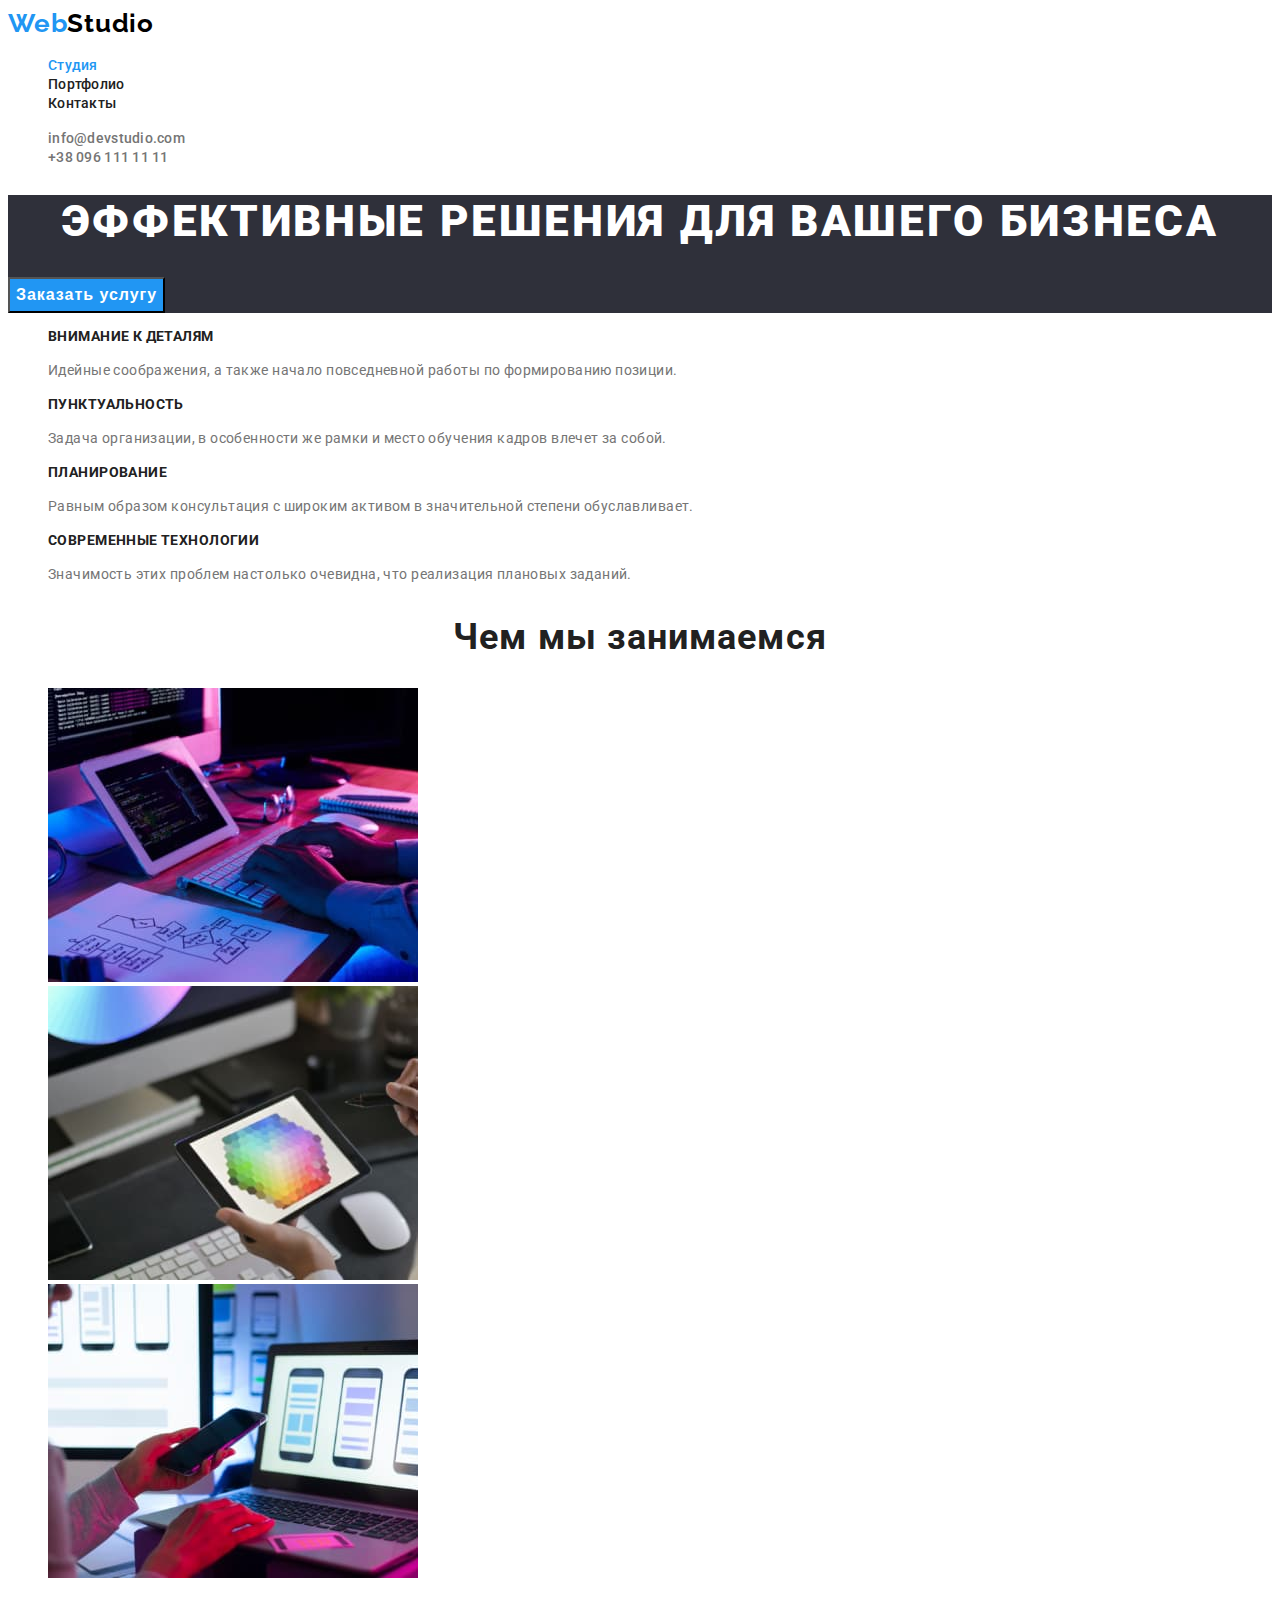
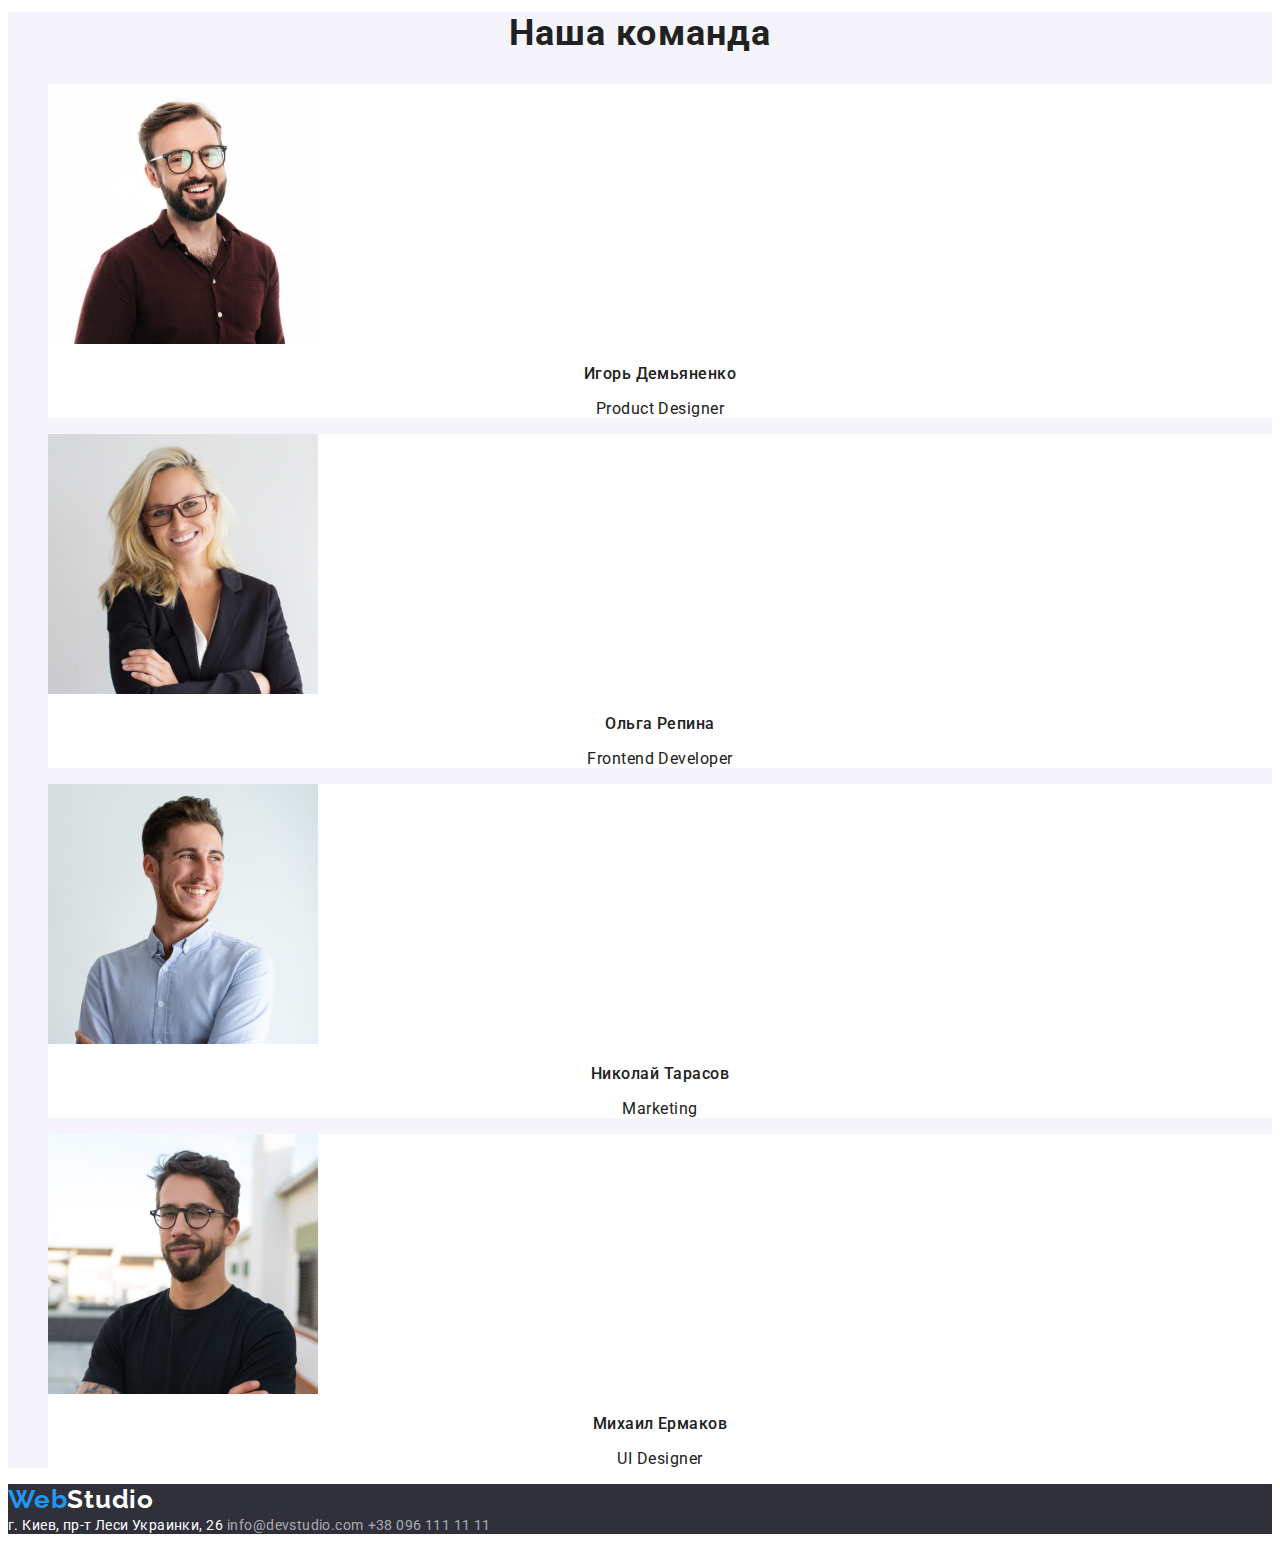
==== index.html @ 7267c32e "start" ====
<!DOCTYPE html>
<html lang="ru">
  <head>
    <meta charset="UTF-8" />
    <meta http-equiv="X-UA-Compatible" content="IE=edge" />
    <meta name="viewport" content="width=device-width, initial-scale=1.0" />
    <title>Studio</title>
    <link rel="preconnect" href="https://fonts.googleapis.com" />
    <link rel="preconnect" href="https://fonts.gstatic.com" crossorigin />
    <link
      href="https://fonts.googleapis.com/css2?family=Raleway:wght@700&family=Roboto:wght@400;500;700;900&display=swap"
      rel="stylesheet"
    />
    <link rel="stylesheet" href="./css/styles.css" />
  </head>
  <body>
    <header class="header">
      <nav class="header-nav">
        <a lang="en" href="" class="link logo-base"
          ><span class="logo-web">Web</span><span class="logo-Stu-header">Studio</span></a
        >
        <ul class="header-list list">
          <li><a href="./index.html" class="header-item link choice">Студия</a></li>
          <li><a href="./portfolio.html" class="header-item link">Портфолио</a></li>
          <li><a href="" class="header-item link">Контакты</a></li>
        </ul>
      </nav>
      <ul class="header-list list">
        <li>
          <a lang="en" href="mailto:info@devstudio.com" class="header-mail link"
            >info@devstudio.com</a
          >
        </li>
        <li>
          <a lang="en" href="telto:+380961111111" class="header-tel link">+38 096 111 11 11</a>
        </li>
      </ul>
    </header>
    <main>
      <section class="hero">
        <h1 class="hero-title">Эффективные решения для вашего бизнеса</h1>
        <button type="button" class="hero-btn">Заказать услугу</button>
      </section>
      <section class="skill">
        <ul class="skill-list list">
          <li class="skill-item">
            <h3 class="skill-title">Внимание к деталям</h3>
            <p class="skill-after-title">
              Идейные соображения, a также начало повседневной работы по формированию позиции.
            </p>
          </li>
          <li class="skill-item">
            <h3 class="skill-title">Пунктуальность</h3>
            <p class="skill-after-title">
              Задача организации, в особенности же рамки и место обучения кадров влечет за собой.
            </p>
          </li>
          <li class="skill-item">
            <h3 class="skill-title">Планирование</h3>
            <p class="skill-after-title">
              Равным образом консультация c широким активом в значительной степени обуславливает.
            </p>
          </li>
          <li class="skill-item">
            <h3 class="skill-title">Современные технологии</h3>
            <p class="skill-after-title">
              Значимость этих проблем настолько очевидна, что реализация плановых заданий.
            </p>
          </li>
        </ul>
      </section>
      <section class="referral">
        <h2 class="referral-title">Чем мы занимаемся</h2>
        <ul class="referral-list list">
          <li>
            <img src="./images/example2.jpg" alt="примеры картинок" width="370" height="294" />
          </li>
          <li>
            <img src="./images/example3.jpg" alt="примеры картинок" width="370" height="294" />
          </li>
          <li>
            <img src="./images/example1.jpg" alt="примеры картинок" width="370" height="294" />
          </li>
        </ul>
      </section>
      <section class="team">
        <h2 class="team-title">Наша команда</h2>
        <ul class="team-list list">
          <li class="team-item">
            <img src="./images/igor.jpg" alt="фото Игорь Демьяненко" width="270" height="260" />
            <h3 class="team-item-title">Игорь Демьяненко</h3>
            <p class="team-item-after-title">Product Designer</p>
          </li>
        </ul>
        <ul class="team-list list">
          <li class="team-item">
            <img src="./images/olga.jpg" alt="фото Ольга Репина" width="270" height="260" />
            <h3 class="team-item-title">Ольга Репина</h3>
            <p class="team-item-after-title">Frontend Developer</p>
          </li>
        </ul>
        <ul class="team-list list">
          <li class="team-item">
            <img src="./images/koly.jpg" alt="фото Николай Тарасов" width="270" height="260" />
            <h3 class="team-item-title">Николай Тарасов</h3>
            <p class="team-item-after-title">Marketing</p>
          </li>
        </ul>
        <ul class="team-list list">
          <li class="team-item">
            <img src="./images/misha.jpg" alt="фото Михаил Ермаков" width="270" height="260" />
            <h3 class="team-item-title">Михаил Ермаков</h3>
            <p class="team-item-after-title">UI Designer</p>
          </li>
        </ul>
      </section>
    </main>
    <footer class="footer">
      <a lang="en" href="" class="footer-logo link logo-base"
        ><span class="logo-web">Web</span><span class="logo-Stu-footer">Studio</span></a
      >
      <address class="footer-addres">
        <span class="footer-addres-city">г. Киев, пр-т Леси Украинки, 26</span>
        <a lang="en" href="mailto:info@devstudio.com" class="footer-addres-contact link"
          >info@devstudio.com</a
        >
        <a lang="en" href="telto:+380961111111" class="footer-addres-contact link"
          >+38 096 111 11 11</a
        >
      </address>
    </footer>
  </body>
</html>
---- css/styles.css ----
:root {
  --main-color-blue: #2196f3;
  --main-color-grey: #757575;
  --main-color-white: #ffffff;
}

body {
  font-family: 'Roboto', sans-serif;
  color: #212121;
}

.list {
  list-style: none;
}

.link {
  text-decoration: none;
}

/* -----------HEADER------------- */

.header {
  background-color: var(--main-color-white);
}

.logo-base {
  font-family: 'Raleway';
  font-weight: 700;
  font-size: 26px;
  line-height: 1.19;
  letter-spacing: 0.03em;
}

.logo-web {
  color: var(--main-color-blue);
}

.logo-Stu-header {
  color: #000000;
}

.header-item {
  font-weight: 500;
  font-size: 14px;
  line-height: 1.14;
  letter-spacing: 0.02em;
  color: inherit;
}

.header-item:hover,
.header-item:focus {
  color: var(--main-color-blue);
}

.choice {
  color: var(--main-color-blue);
}

.header-mail {
  font-weight: 500;
  font-size: 14px;
  line-height: 1.14;
  letter-spacing: 0.02em;
  color: var(--main-color-grey);
}

.header-tel {
  font-weight: 500;
  font-size: 14px;
  line-height: 1.14;
  letter-spacing: 0.02em;
  color: var(--main-color-grey);
}

.header-mail:hover,
.header-mail:focus,
.header-tel:hover,
.header-tel:focus {
  color: var(--main-color-blue);
}

/* -----------HERO------------- */
.hero {
  background-color: #2f303a;
}
.hero-title {
  font-weight: 900;
  font-size: 44px;
  line-height: 1.36x;
  text-align: center;
  letter-spacing: 0.06em;
  text-transform: uppercase;
  color: var(--main-color-white);
}

.hero-btn {
  font-weight: 700;
  font-size: 16px;
  line-height: 1.88;
  display: flex;
  align-items: center;
  text-align: center;
  letter-spacing: 0.06em;
  color: var(--main-color-white);
  background-color: var(--main-color-blue);
}

.hero-btn:hover,
.hero-btn:focus {
  background-color: #188ce8;
}

/* -----------SCILL------------- */

.skill-title {
  font-weight: 700;
  font-size: 14px;
  line-height: 1.14;
  letter-spacing: 0.03em;
  text-transform: uppercase;
}

.skill-after-title {
  font-size: 14px;
  line-height: 1.71;
  letter-spacing: 0.03em;
  color: var(--main-color-grey);
}

/* -----------REFERRAL------------- */

.referral-title {
  font-weight: 700;
  font-size: 36px;
  line-height: 1.17;
  text-align: center;
  letter-spacing: 0.03em;
}

/* -----------TEAM------------- */

.team {
  background-color: #f5f4fa;
}

.team-item {
  background: var(--main-color-white);
}

.team-title {
  font-weight: 700;
  font-size: 36px;
  line-height: 1.17x;
  text-align: center;
  letter-spacing: 0.03em;
}

.team-item-title {
  font-weight: 500;
  font-size: 16px;
  line-height: 1.19;
  text-align: center;
  letter-spacing: 0.03em;
  /* background: var(--main-color-white); */
}

.team-item-after-title {
  font-size: 16px;
  line-height: 1.19;
  text-align: center;
  letter-spacing: 0.03em;
  /* color: var(--main-color-grey); */
}

/* -----------FOOTER------------- */

.footer {
  background-color: #2f303a;
}

.logo-Stu-footer {
  color: var(--main-color-white);
}

.footer-addres {
  font-style: normal;
}

.footer-addres-city {
  font-size: 14px;
  line-height: 1.17;
  letter-spacing: 0.03em;
  color: var(--main-color-white);
}

.footer-addres-contact {
  font-size: 14px;
  line-height: 1.17;
  letter-spacing: 0.03em;
  color: rgba(255, 255, 255, 0.6);
}

.footer-addres-contact:hover,
.footer-addres-contact:focus {
  color: var(--main-color-blue);
}

/* -----------PORTFOLIO.html------------- */

.portfolio-list-btn {
  font-weight: 500;
  font-size: 16px;
  line-height: 1.62;
  text-align: center;
  letter-spacing: 0.03em;
  border: none;
  color: #212121;
  background-color: #f5f4fa;
}

.portfolio-list-btn:hover,
.portfolio-list-btn:focus {
  background-color: var(--main-color-blue);
  color: var(--main-color-white);
}

.portfolio-pre-title {
}

.portfolio-list-title {
  font-weight: 700;
  font-size: 18px;
  line-height: 2;
  letter-spacing: 0.06em;
  color: #212121;
  background-color: var(--main-color-white);
}

.portfolio-list-after-title {
  font-weight: 400;
  font-size: 16px;
  line-height: 1.88;
  letter-spacing: 0.03em;
  color: var(--main-color-grey);
  background-color: var(--main-color-white);
}
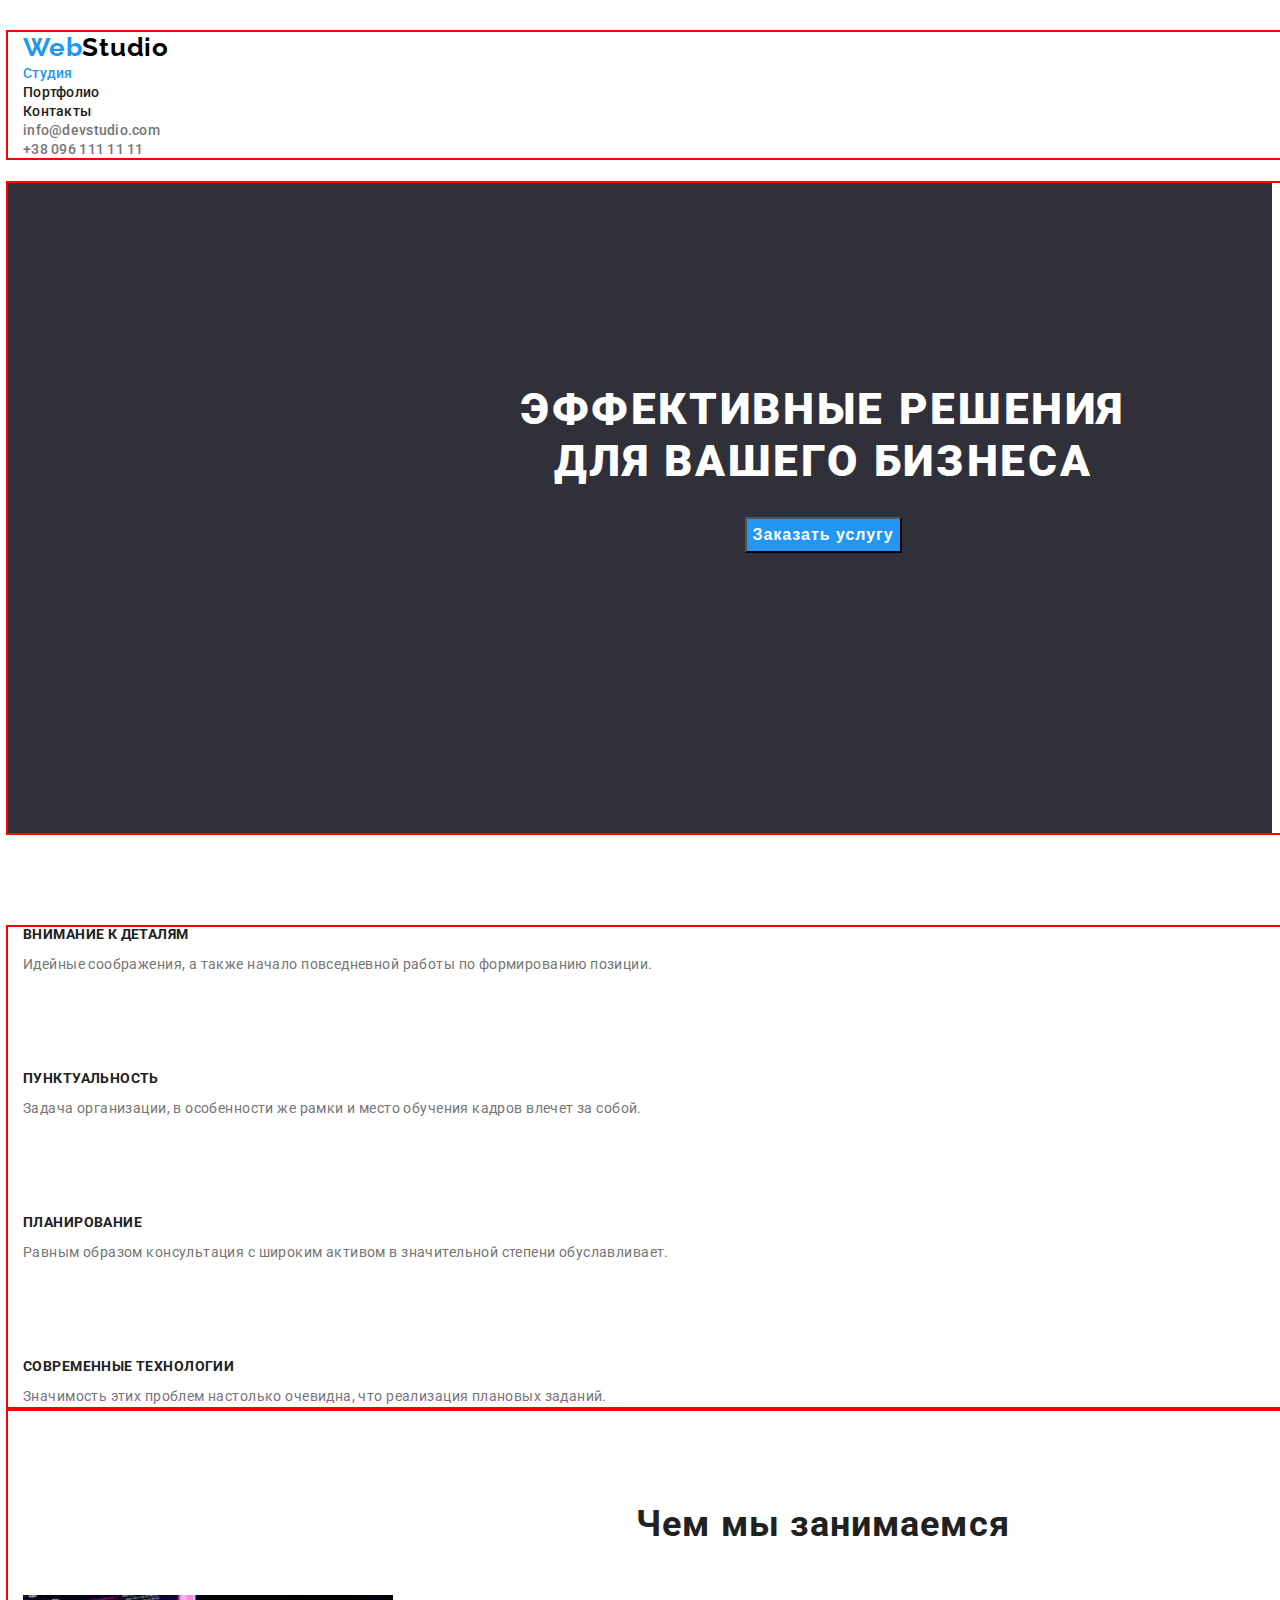
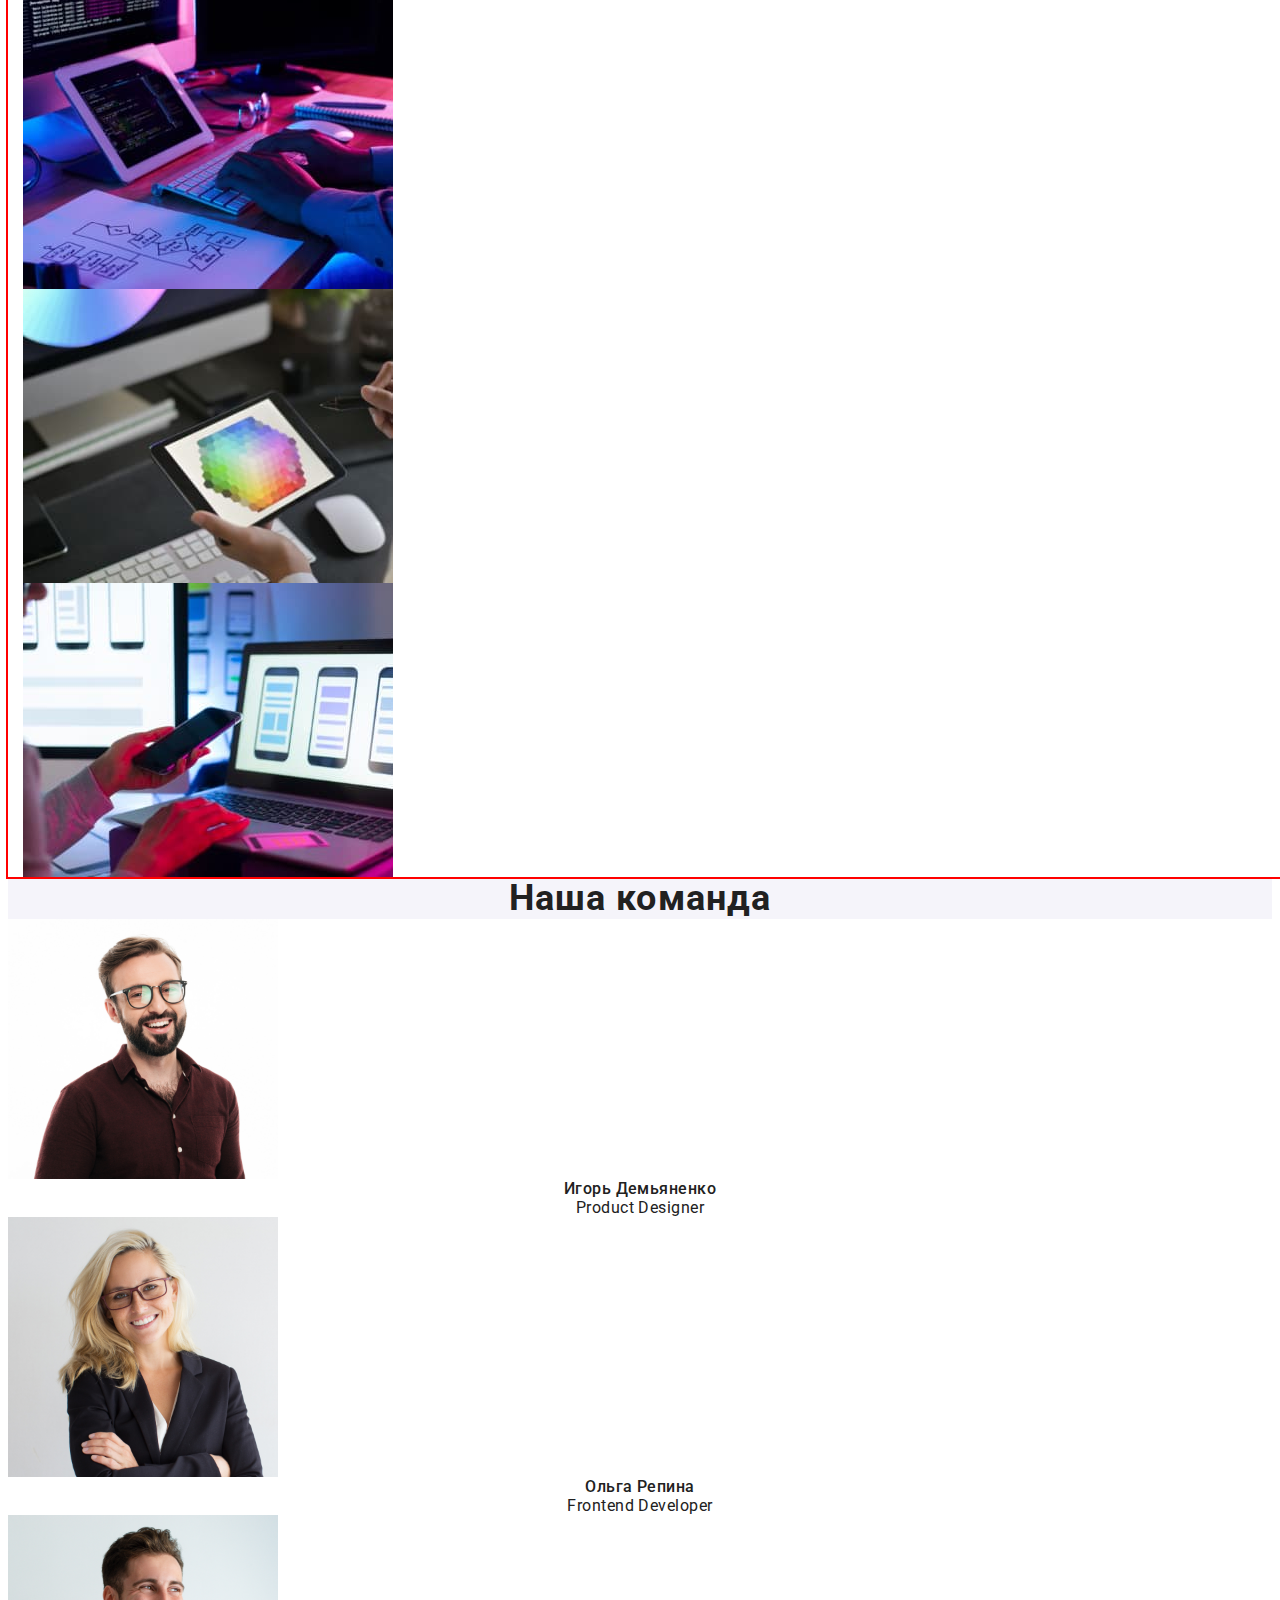
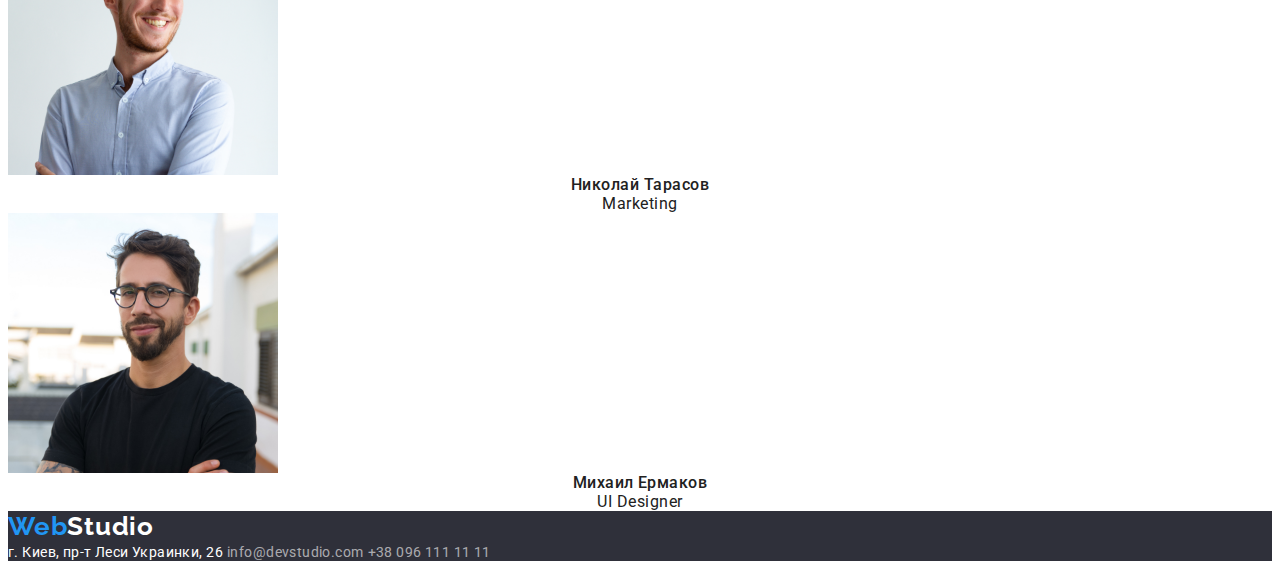
==== commit fdb671d6: "section" ====
--- a/index.html
+++ b/index.html
@@ -11,78 +11,99 @@
       href="https://fonts.googleapis.com/css2?family=Raleway:wght@700&family=Roboto:wght@400;500;700;900&display=swap"
       rel="stylesheet"
     />
+    <link
+      rel="stylesheet"
+      href="https://cdnjs.cloudflare.com/ajax/libs/modern-normalize/1.1.0/modern-normalize.min.css"
+      integrity="sha512-wpPYUAdjBVSE4KJnH1VR1HeZfpl1ub8YT/NKx4PuQ5NmX2tKuGu6U/JRp5y+Y8XG2tV+wKQpNHVUX03MfMFn9Q=="
+      crossorigin="anonymous"
+      referrerpolicy="no-referrer"
+    />
     <link rel="stylesheet" href="./css/styles.css" />
   </head>
   <body>
     <header class="header">
-      <nav class="header-nav">
-        <a lang="en" href="" class="link logo-base"
-          ><span class="logo-web">Web</span><span class="logo-Stu-header">Studio</span></a
-        >
+      <div class="container">
+        <nav class="header-nav">
+          <a lang="en" href="" class="link logo-base"
+            ><span class="logo-web">Web</span><span class="logo-Stu-header">Studio</span></a
+          >
+          <ul class="header-list list">
+            <li><a href="./index.html" class="header-item link choice">Студия</a></li>
+            <li><a href="./portfolio.html" class="header-item link">Портфолио</a></li>
+            <li><a href="" class="header-item link">Контакты</a></li>
+          </ul>
+        </nav>
         <ul class="header-list list">
-          <li><a href="./index.html" class="header-item link choice">Студия</a></li>
-          <li><a href="./portfolio.html" class="header-item link">Портфолио</a></li>
-          <li><a href="" class="header-item link">Контакты</a></li>
+          <li>
+            <a lang="en" href="mailto:info@devstudio.com" class="header-mail link"
+              >info@devstudio.com</a
+            >
+          </li>
+          <li>
+            <a lang="en" href="telto:+380961111111" class="header-tel link">+38 096 111 11 11</a>
+          </li>
         </ul>
-      </nav>
-      <ul class="header-list list">
-        <li>
-          <a lang="en" href="mailto:info@devstudio.com" class="header-mail link"
-            >info@devstudio.com</a
-          >
-        </li>
-        <li>
-          <a lang="en" href="telto:+380961111111" class="header-tel link">+38 096 111 11 11</a>
-        </li>
-      </ul>
+      </div>
     </header>
+
     <main>
       <section class="hero">
-        <h1 class="hero-title">Эффективные решения для вашего бизнеса</h1>
-        <button type="button" class="hero-btn">Заказать услугу</button>
+        <div class="container">
+          <div class="hero-content">
+            <h1 class="hero-title">Эффективные решения для вашего бизнеса</h1>
+            <button type="button" class="hero-btn">Заказать услугу</button>
+          </div>
+        </div>
       </section>
+
       <section class="skill">
-        <ul class="skill-list list">
-          <li class="skill-item">
-            <h3 class="skill-title">Внимание к деталям</h3>
-            <p class="skill-after-title">
-              Идейные соображения, a также начало повседневной работы по формированию позиции.
-            </p>
-          </li>
-          <li class="skill-item">
-            <h3 class="skill-title">Пунктуальность</h3>
-            <p class="skill-after-title">
-              Задача организации, в особенности же рамки и место обучения кадров влечет за собой.
-            </p>
-          </li>
-          <li class="skill-item">
-            <h3 class="skill-title">Планирование</h3>
-            <p class="skill-after-title">
-              Равным образом консультация c широким активом в значительной степени обуславливает.
-            </p>
-          </li>
-          <li class="skill-item">
-            <h3 class="skill-title">Современные технологии</h3>
-            <p class="skill-after-title">
-              Значимость этих проблем настолько очевидна, что реализация плановых заданий.
-            </p>
-          </li>
-        </ul>
+        <div class="container">
+          <ul class="skill-list list">
+            <li class="skill-item">
+              <h3 class="skill-title">Внимание к деталям</h3>
+              <p class="skill-after-title">
+                Идейные соображения, a также начало повседневной работы по формированию позиции.
+              </p>
+            </li>
+            <li class="skill-item">
+              <h3 class="skill-title">Пунктуальность</h3>
+              <p class="skill-after-title">
+                Задача организации, в особенности же рамки и место обучения кадров влечет за собой.
+              </p>
+            </li>
+            <li class="skill-item">
+              <h3 class="skill-title">Планирование</h3>
+              <p class="skill-after-title">
+                Равным образом консультация c широким активом в значительной степени обуславливает.
+              </p>
+            </li>
+            <li class="skill-item">
+              <h3 class="skill-title">Современные технологии</h3>
+              <p class="skill-after-title">
+                Значимость этих проблем настолько очевидна, что реализация плановых заданий.
+              </p>
+            </li>
+          </ul>
+        </div>
       </section>
+
       <section class="referral">
-        <h2 class="referral-title">Чем мы занимаемся</h2>
-        <ul class="referral-list list">
-          <li>
-            <img src="./images/example2.jpg" alt="примеры картинок" width="370" height="294" />
-          </li>
-          <li>
-            <img src="./images/example3.jpg" alt="примеры картинок" width="370" height="294" />
-          </li>
-          <li>
-            <img src="./images/example1.jpg" alt="примеры картинок" width="370" height="294" />
-          </li>
-        </ul>
+        <div class="container">
+          <h2 class="referral-title">Чем мы занимаемся</h2>
+          <ul class="referral-list list">
+            <li>
+              <img src="./images/example2.jpg" alt="примеры картинок" width="370" height="294" />
+            </li>
+            <li>
+              <img src="./images/example3.jpg" alt="примеры картинок" width="370" height="294" />
+            </li>
+            <li>
+              <img src="./images/example1.jpg" alt="примеры картинок" width="370" height="294" />
+            </li>
+          </ul>
+        </div>
       </section>
+
       <section class="team">
         <h2 class="team-title">Наша команда</h2>
         <ul class="team-list list">
--- a/css/styles.css
+++ b/css/styles.css
@@ -9,6 +9,29 @@
   color: #212121;
 }
 
+p,
+h1,
+h2,
+h3,
+h4,
+h5,
+h6 {
+  margin: 0;
+}
+
+ul {
+  margin: 0;
+  padding-left: 0;
+}
+
+button {
+  cursor: pointer;
+}
+
+img {
+  display: block;
+}
+
 .list {
   list-style: none;
 }
@@ -17,10 +40,20 @@
   text-decoration: none;
 }
 
+.container {
+  width: 1600px;
+  padding-left: 15px;
+  padding-right: 15px;
+  margin: 0 auto;
+  outline: 2px solid red;
+}
+
 /* -----------HEADER------------- */
 
 .header {
   background-color: var(--main-color-white);
+  padding-top: 24px;
+  padding-bottom: 25px;
 }
 
 .logo-base {
@@ -83,6 +116,11 @@
 .hero {
   background-color: #2f303a;
 }
+
+.hero-content{
+padding: 200px 452px 280px;
+}
+
 .hero-title {
   font-weight: 900;
   font-size: 44px;
@@ -91,6 +129,8 @@
   letter-spacing: 0.06em;
   text-transform: uppercase;
   color: var(--main-color-white);
+  padding-bottom: 30px;
+  min-width: 696px;
 }
 
 .hero-btn {
@@ -103,7 +143,8 @@
   letter-spacing: 0.06em;
   color: var(--main-color-white);
   background-color: var(--main-color-blue);
-}
+  margin: 0 auto;
+ }
 
 .hero-btn:hover,
 .hero-btn:focus {
@@ -112,12 +153,25 @@
 
 /* -----------SCILL------------- */
 
+.skill{
+
+}
+
+.container-skill{
+  padding: 94px 215px;
+  width: 1170px;
+  height: 98px;
+
+}
+
 .skill-title {
   font-weight: 700;
   font-size: 14px;
   line-height: 1.14;
   letter-spacing: 0.03em;
   text-transform: uppercase;
+  margin-top: 94px;
+  margin-bottom: 10px;
 }
 
 .skill-after-title {
@@ -135,6 +189,8 @@
   line-height: 1.17;
   text-align: center;
   letter-spacing: 0.03em;
+  padding-top: 94px;
+  padding-bottom: 50px;
 }
 
 /* -----------TEAM------------- */
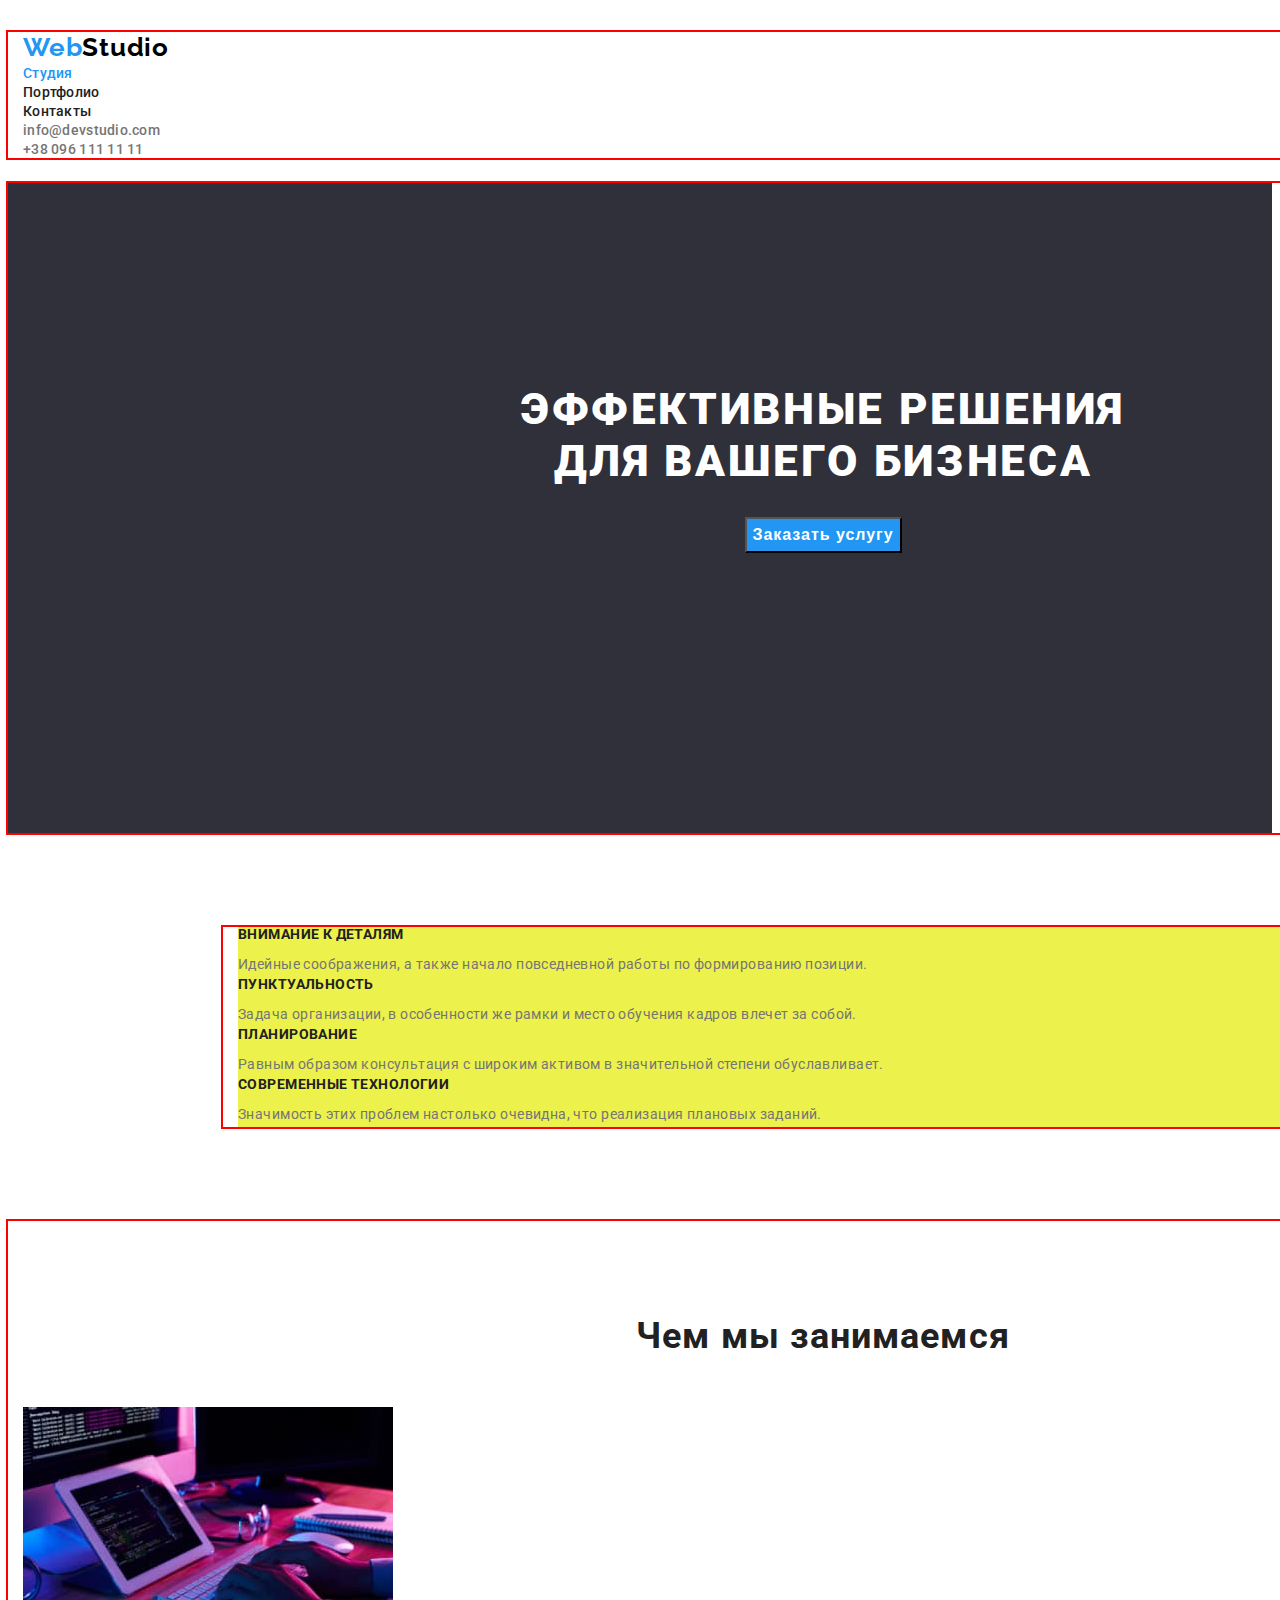
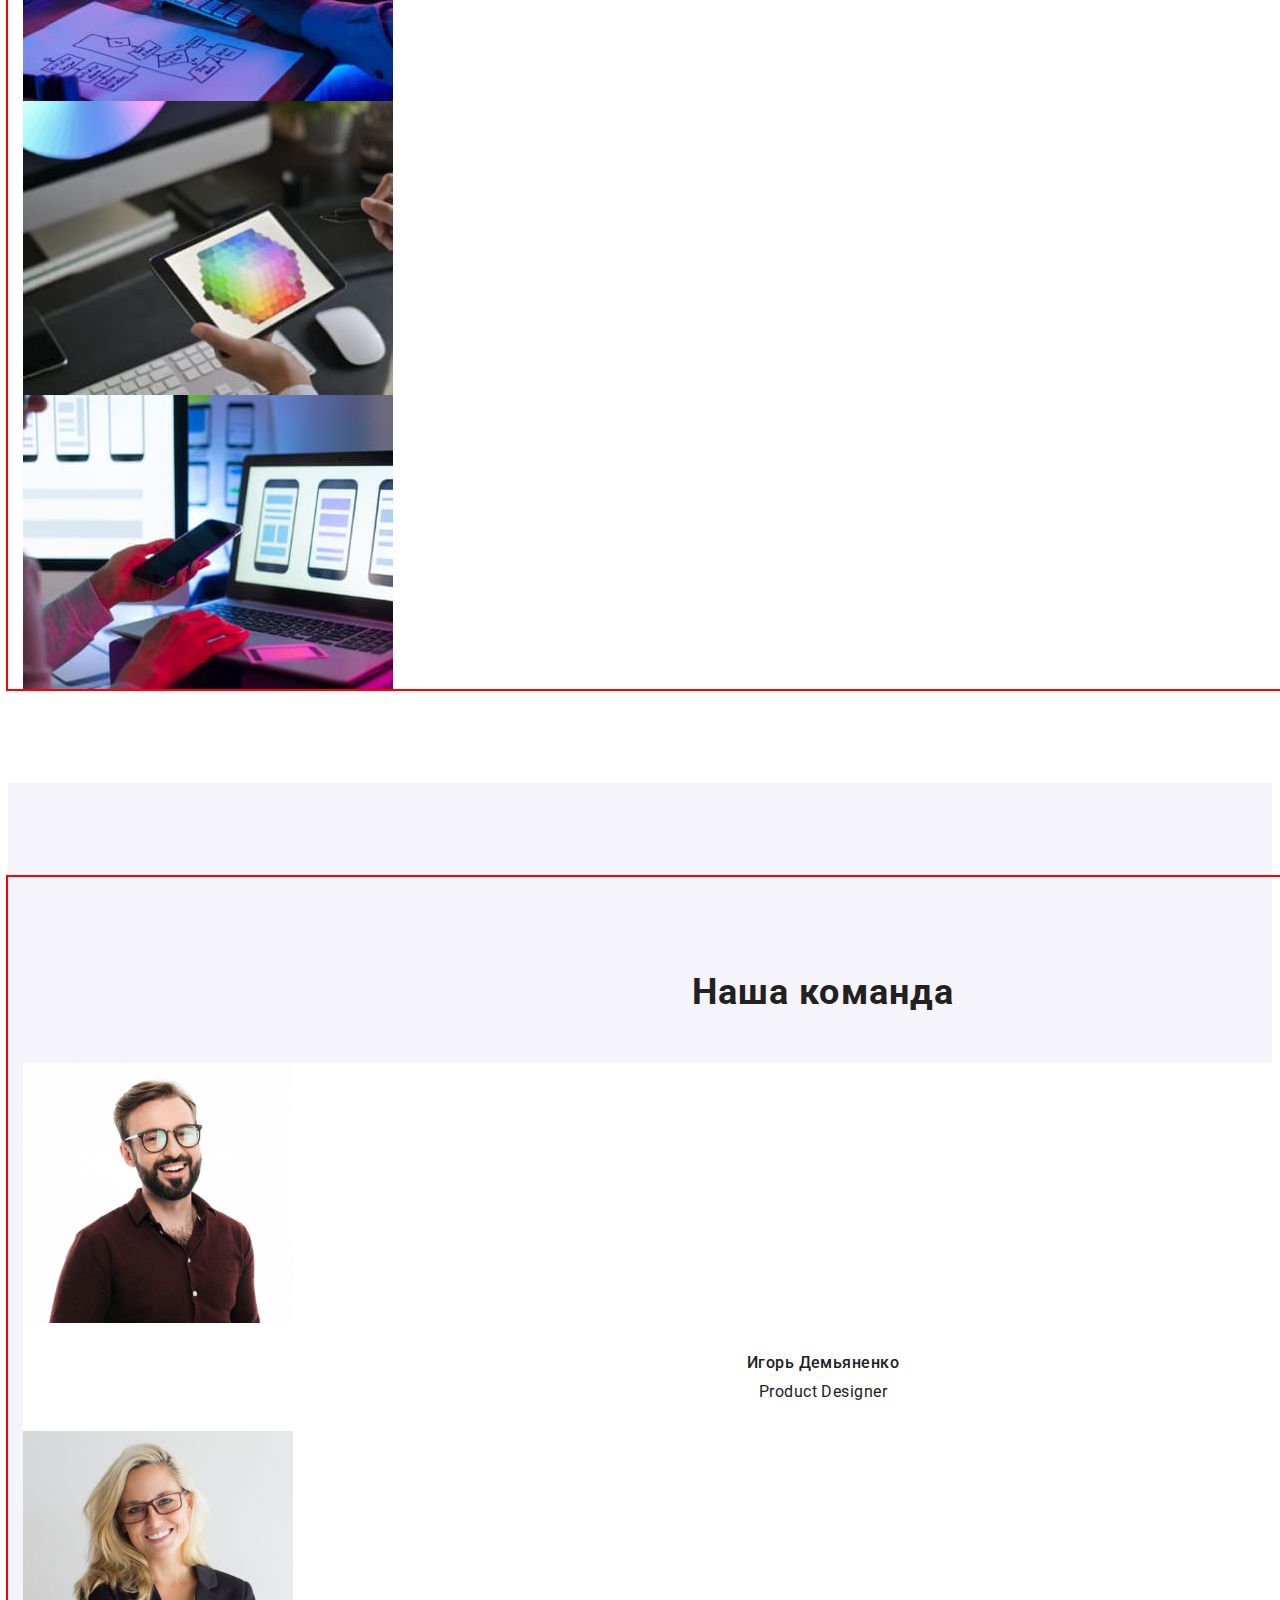
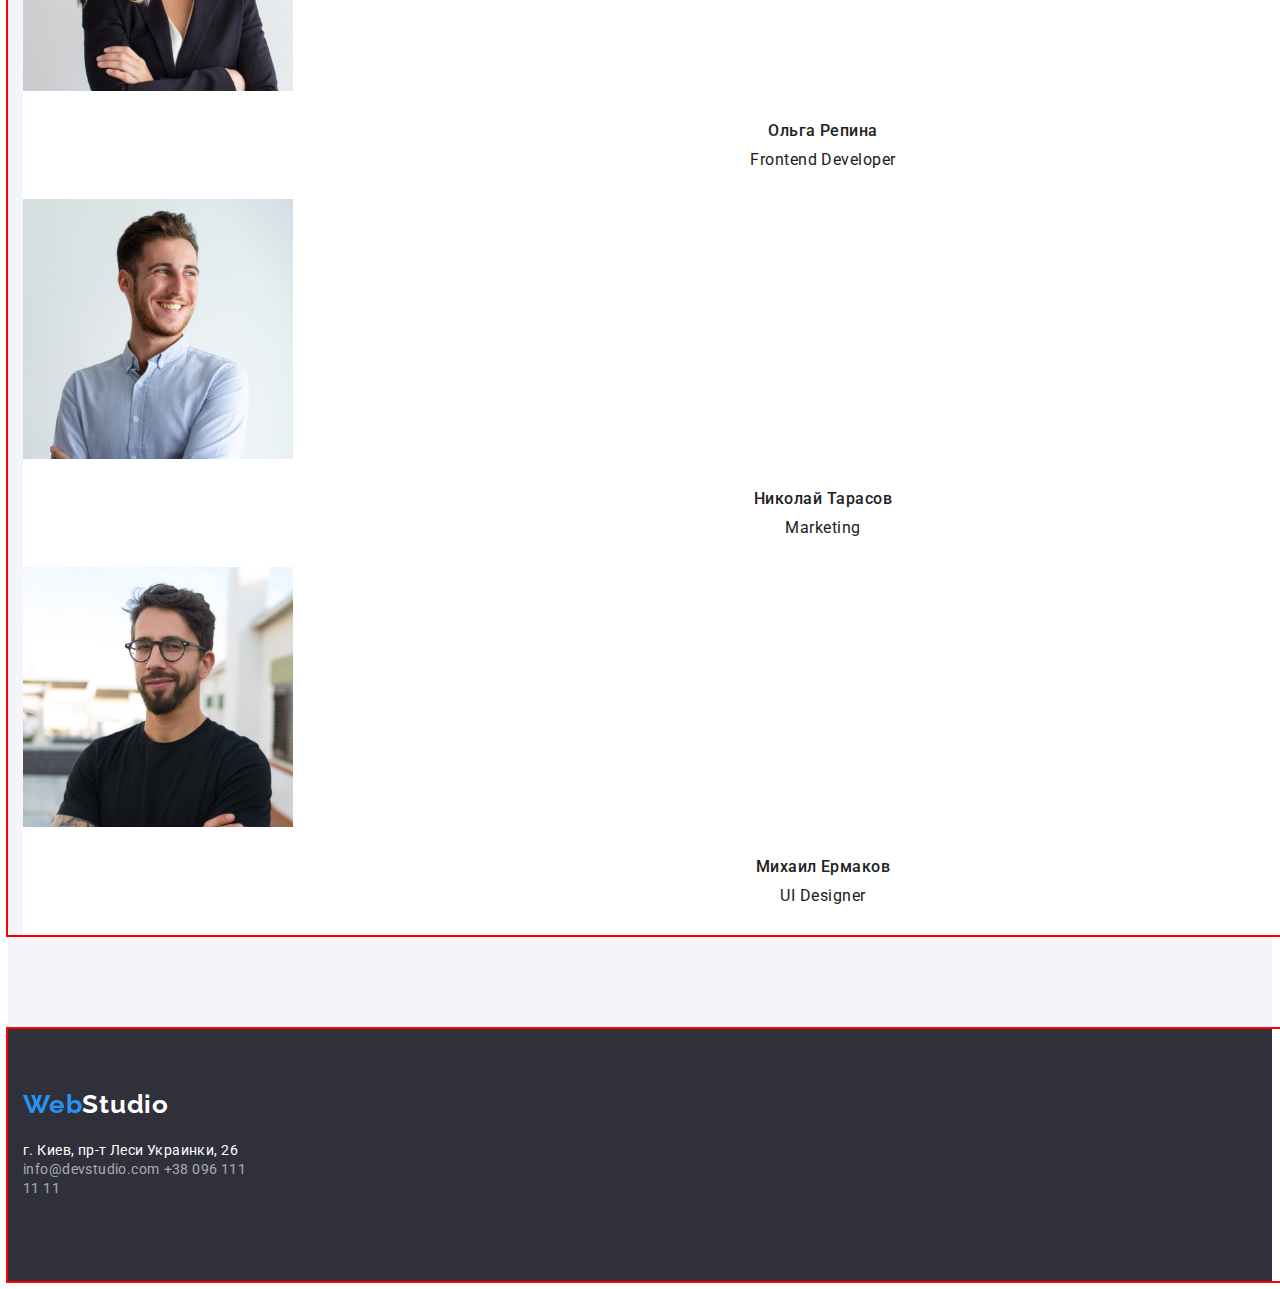
==== commit 88febb89: "secyion all" ====
--- a/index.html
+++ b/index.html
@@ -56,38 +56,42 @@
         </div>
       </section>
 
-      <section class="skill">
+      <section class="skill section">
         <div class="container">
-          <ul class="skill-list list">
-            <li class="skill-item">
-              <h3 class="skill-title">Внимание к деталям</h3>
-              <p class="skill-after-title">
-                Идейные соображения, a также начало повседневной работы по формированию позиции.
-              </p>
-            </li>
-            <li class="skill-item">
-              <h3 class="skill-title">Пунктуальность</h3>
-              <p class="skill-after-title">
-                Задача организации, в особенности же рамки и место обучения кадров влечет за собой.
-              </p>
-            </li>
-            <li class="skill-item">
-              <h3 class="skill-title">Планирование</h3>
-              <p class="skill-after-title">
-                Равным образом консультация c широким активом в значительной степени обуславливает.
-              </p>
-            </li>
-            <li class="skill-item">
-              <h3 class="skill-title">Современные технологии</h3>
-              <p class="skill-after-title">
-                Значимость этих проблем настолько очевидна, что реализация плановых заданий.
-              </p>
-            </li>
-          </ul>
+          <div class="container-skill">
+            <ul class="skill-list list">
+              <li class="skill-item">
+                <h3 class="skill-title">Внимание к деталям</h3>
+                <p class="skill-after-title">
+                  Идейные соображения, a также начало повседневной работы по формированию позиции.
+                </p>
+              </li>
+              <li class="skill-item">
+                <h3 class="skill-title">Пунктуальность</h3>
+                <p class="skill-after-title">
+                  Задача организации, в особенности же рамки и место обучения кадров влечет за
+                  собой.
+                </p>
+              </li>
+              <li class="skill-item">
+                <h3 class="skill-title">Планирование</h3>
+                <p class="skill-after-title">
+                  Равным образом консультация c широким активом в значительной степени
+                  обуславливает.
+                </p>
+              </li>
+              <li class="skill-item">
+                <h3 class="skill-title">Современные технологии</h3>
+                <p class="skill-after-title">
+                  Значимость этих проблем настолько очевидна, что реализация плановых заданий.
+                </p>
+              </li>
+            </ul>
+          </div>
         </div>
       </section>
 
-      <section class="referral">
+      <section class="referral section">
         <div class="container">
           <h2 class="referral-title">Чем мы занимаемся</h2>
           <ul class="referral-list list">
@@ -104,51 +108,66 @@
         </div>
       </section>
 
-      <section class="team">
-        <h2 class="team-title">Наша команда</h2>
-        <ul class="team-list list">
-          <li class="team-item">
-            <img src="./images/igor.jpg" alt="фото Игорь Демьяненко" width="270" height="260" />
-            <h3 class="team-item-title">Игорь Демьяненко</h3>
-            <p class="team-item-after-title">Product Designer</p>
-          </li>
-        </ul>
-        <ul class="team-list list">
-          <li class="team-item">
-            <img src="./images/olga.jpg" alt="фото Ольга Репина" width="270" height="260" />
-            <h3 class="team-item-title">Ольга Репина</h3>
-            <p class="team-item-after-title">Frontend Developer</p>
-          </li>
-        </ul>
-        <ul class="team-list list">
-          <li class="team-item">
-            <img src="./images/koly.jpg" alt="фото Николай Тарасов" width="270" height="260" />
-            <h3 class="team-item-title">Николай Тарасов</h3>
-            <p class="team-item-after-title">Marketing</p>
-          </li>
-        </ul>
-        <ul class="team-list list">
-          <li class="team-item">
-            <img src="./images/misha.jpg" alt="фото Михаил Ермаков" width="270" height="260" />
-            <h3 class="team-item-title">Михаил Ермаков</h3>
-            <p class="team-item-after-title">UI Designer</p>
-          </li>
-        </ul>
+      <section class="team section">
+        <div class="container">
+          <h2 class="team-title">Наша команда</h2>
+          <ul class="team-list list">
+            <li class="team-item">
+              <img src="./images/igor.jpg" alt="фото Игорь Демьяненко" width="270" height="260" />
+              <div class="team-name">
+                <h3 class="team-item-title">Игорь Демьяненко</h3>
+                <p class="team-item-after-title">Product Designer</p>
+              </div>
+            </li>
+          </ul>
+          <ul class="team-list list">
+            <li class="team-item">
+              <img src="./images/olga.jpg" alt="фото Ольга Репина" width="270" height="260" />
+              <div class="team-name">
+                <h3 class="team-item-title">Ольга Репина</h3>
+                <p class="team-item-after-title">Frontend Developer</p>
+              </div>
+            </li>
+          </ul>
+          <ul class="team-list list">
+            <li class="team-item">
+              <img src="./images/koly.jpg" alt="фото Николай Тарасов" width="270" height="260" />
+              <div class="team-name">
+                <h3 class="team-item-title">Николай Тарасов</h3>
+                <p class="team-item-after-title">Marketing</p>
+              </div>
+            </li>
+          </ul>
+          <ul class="team-list list">
+            <li class="team-item">
+              <img src="./images/misha.jpg" alt="фото Михаил Ермаков" width="270" height="260" />
+              <div class="team-name">
+                <h3 class="team-item-title">Михаил Ермаков</h3>
+                <p class="team-item-after-title">UI Designer</p>
+              </div>
+            </li>
+          </ul>
+        </div>
       </section>
     </main>
+
     <footer class="footer">
-      <a lang="en" href="" class="footer-logo link logo-base"
-        ><span class="logo-web">Web</span><span class="logo-Stu-footer">Studio</span></a
-      >
-      <address class="footer-addres">
-        <span class="footer-addres-city">г. Киев, пр-т Леси Украинки, 26</span>
-        <a lang="en" href="mailto:info@devstudio.com" class="footer-addres-contact link"
-          >info@devstudio.com</a
-        >
-        <a lang="en" href="telto:+380961111111" class="footer-addres-contact link"
-          >+38 096 111 11 11</a
-        >
-      </address>
+      <div class="container">
+        <div class="logo-footer">
+          <a lang="en" href="" class="footer-logo link logo-base"
+            ><span class="logo-web">Web</span><span class="logo-Stu-footer">Studio</span></a
+          >
+        </div>
+        <address class="footer-addres">
+          <span class="footer-addres-city">г. Киев, пр-т Леси Украинки, 26</span>
+          <a lang="en" href="mailto:info@devstudio.com" class="footer-addres-contact link"
+            >info@devstudio.com</a
+          >
+          <a lang="en" href="telto:+380961111111" class="footer-addres-contact link"
+            >+38 096 111 11 11</a
+          >
+        </address>
+      </div>
     </footer>
   </body>
 </html>
--- a/css/styles.css
+++ b/css/styles.css
@@ -46,8 +46,12 @@
   padding-right: 15px;
   margin: 0 auto;
   outline: 2px solid red;
-}
-
+  }
+
+  .section{
+  padding-top: 94px;
+  padding-bottom: 94px;
+}
 /* -----------HEADER------------- */
 
 .header {
@@ -115,6 +119,7 @@
 /* -----------HERO------------- */
 .hero {
   background-color: #2f303a;
+  
 }
 
 .hero-content{
@@ -131,6 +136,7 @@
   color: var(--main-color-white);
   padding-bottom: 30px;
   min-width: 696px;
+  
 }
 
 .hero-btn {
@@ -154,13 +160,14 @@
 /* -----------SCILL------------- */
 
 .skill{
-
+padding: 94px 215px 0px;
 }
 
 .container-skill{
-  padding: 94px 215px;
-  width: 1170px;
-  height: 98px;
+    width: 1170px;
+  /* height: 98px; */
+  /* max-width: 1170px; */
+  background-color: rgb(236, 241, 75);
 
 }
 
@@ -170,7 +177,6 @@
   line-height: 1.14;
   letter-spacing: 0.03em;
   text-transform: uppercase;
-  margin-top: 94px;
   margin-bottom: 10px;
 }
 
@@ -209,6 +215,10 @@
   line-height: 1.17x;
   text-align: center;
   letter-spacing: 0.03em;
+  padding-top: 94px;
+  padding-bottom: 50px;
+  padding-left: 5px;
+  padding-right: 5px;
 }
 
 .team-item-title {
@@ -217,7 +227,8 @@
   line-height: 1.19;
   text-align: center;
   letter-spacing: 0.03em;
-  /* background: var(--main-color-white); */
+  padding-top: 30px;
+  padding-bottom: 10px;
 }
 
 .team-item-after-title {
@@ -225,7 +236,7 @@
   line-height: 1.19;
   text-align: center;
   letter-spacing: 0.03em;
-  /* color: var(--main-color-grey); */
+  padding-bottom: 30px;
 }
 
 /* -----------FOOTER------------- */
@@ -234,12 +245,21 @@
   background-color: #2f303a;
 }
 
+.logo-footer{
+padding-top: 60px;
+padding-bottom: 20px;
+}
+
 .logo-Stu-footer {
   color: var(--main-color-white);
 }
 
 .footer-addres {
+  display: block;
   font-style: normal;
+  width: 231px;
+  height: 81px;
+  padding-bottom: 60px;
 }
 
 .footer-addres-city {
@@ -254,6 +274,7 @@
   line-height: 1.17;
   letter-spacing: 0.03em;
   color: rgba(255, 255, 255, 0.6);
+  margin: 9px 0px;
 }
 
 .footer-addres-contact:hover,
@@ -273,11 +294,28 @@
   color: #212121;
   background-color: #f5f4fa;
 }
+.portfolio-btn{
+  width: 575px;
+  /* height: 54px; */
+  padding-top: 94px;
+  padding-bottom: 34px;
+  margin: 0 auto;
+}
 
 .portfolio-list-btn:hover,
 .portfolio-list-btn:focus {
   background-color: var(--main-color-blue);
   color: var(--main-color-white);
+}
+
+.container-list{
+
+}
+
+.container-title{
+padding-top: 20px;
+padding-left: 5px;
+padding-right: 5px;
 }
 
 .portfolio-pre-title {
@@ -299,4 +337,6 @@
   letter-spacing: 0.03em;
   color: var(--main-color-grey);
   background-color: var(--main-color-white);
-}
+  padding-top: 4px;
+  padding-bottom: 20px;
+}
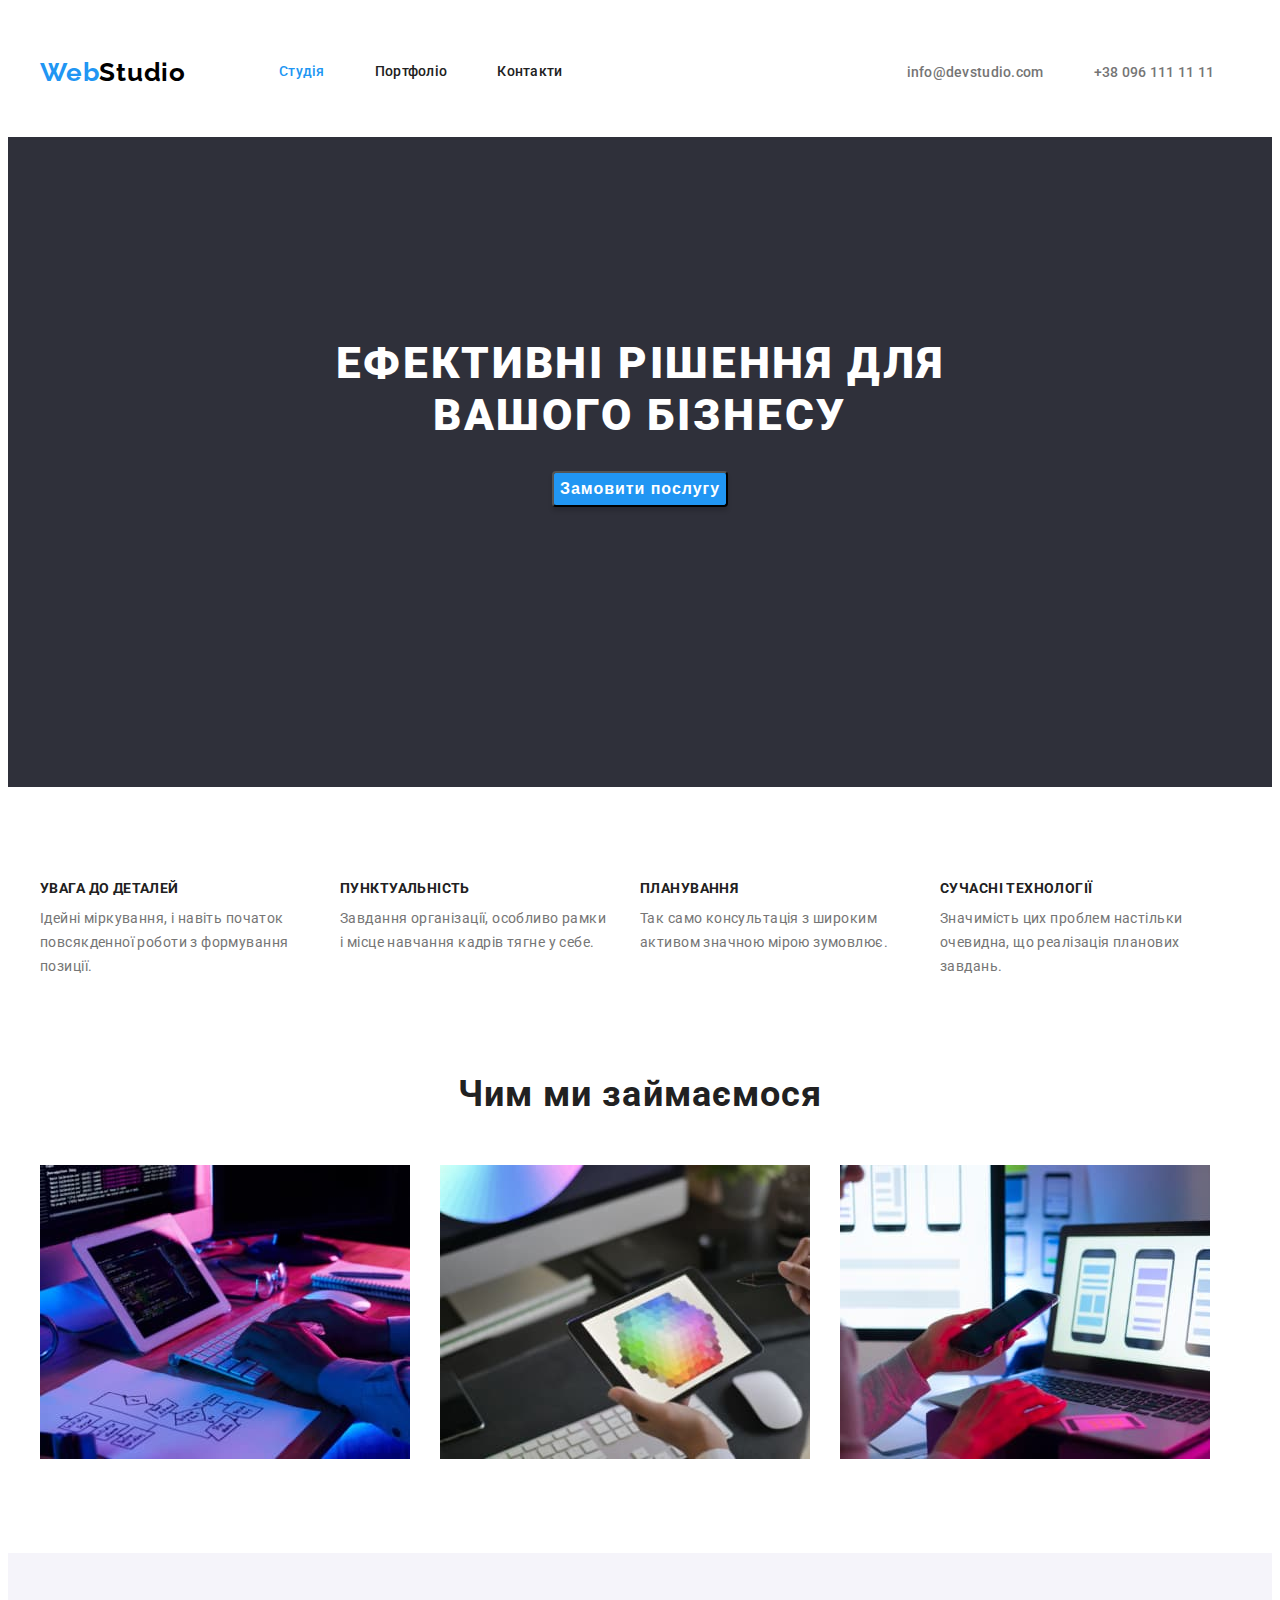
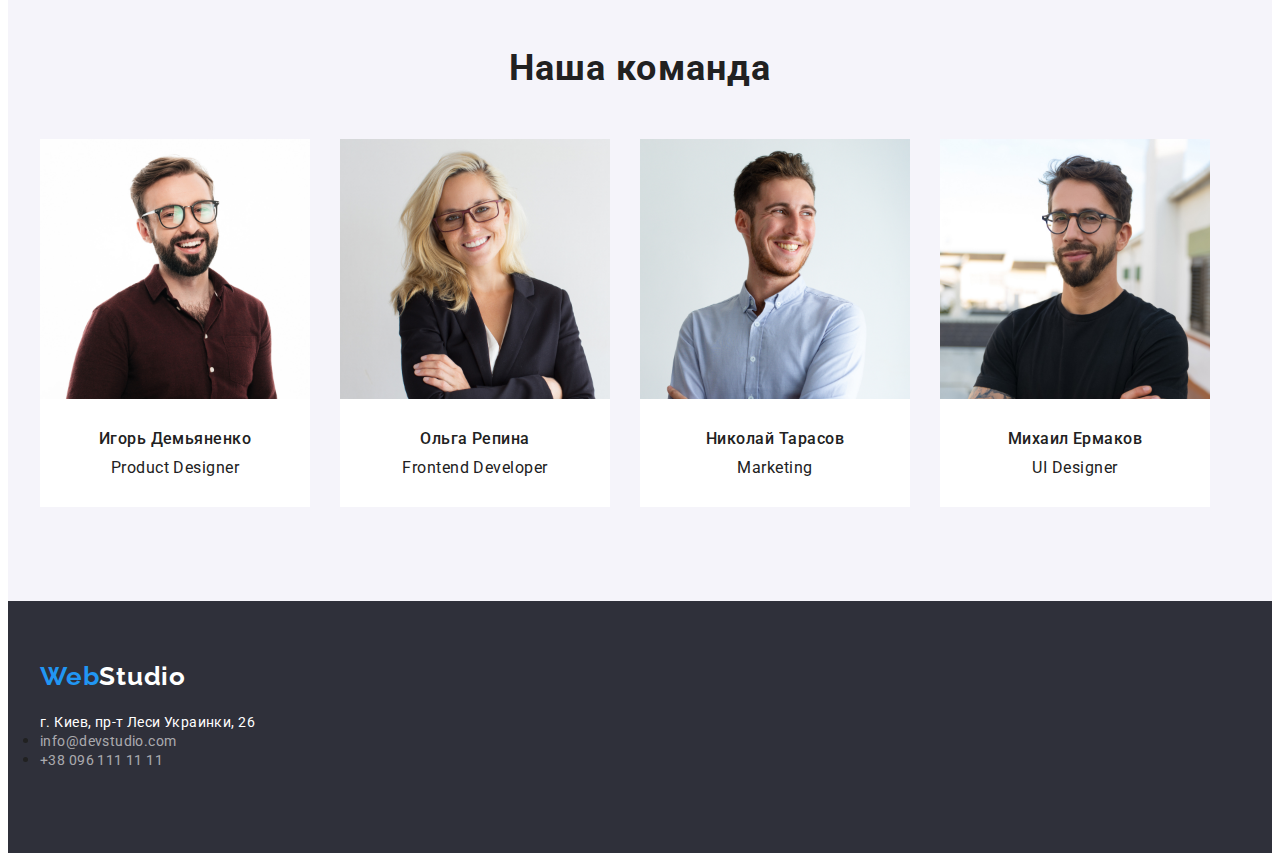
==== commit 1520eee9: "add flex" ====
--- a/index.html
+++ b/index.html
@@ -22,18 +22,18 @@
   </head>
   <body>
     <header class="header">
-      <div class="container">
+      <div class="container header-container">
         <nav class="header-nav">
-          <a lang="en" href="" class="link logo-base"
+          <a lang="en" href="" class="link logo-base logo-mar"
             ><span class="logo-web">Web</span><span class="logo-Stu-header">Studio</span></a
           >
           <ul class="header-list list">
-            <li><a href="./index.html" class="header-item link choice">Студия</a></li>
-            <li><a href="./portfolio.html" class="header-item link">Портфолио</a></li>
-            <li><a href="" class="header-item link">Контакты</a></li>
+            <li><a href="./index.html" class="header-item link choice">Студія</a></li>
+            <li><a href="./portfolio.html" class="header-item link">Портфоліо</a></li>
+            <li><a href="" class="header-item link">Контакти</a></li>
           </ul>
         </nav>
-        <ul class="header-list list">
+        <ul class="header-list header-list list">
           <li>
             <a lang="en" href="mailto:info@devstudio.com" class="header-mail link"
               >info@devstudio.com</a
@@ -49,51 +49,45 @@
     <main>
       <section class="hero">
         <div class="container">
-          <div class="hero-content">
-            <h1 class="hero-title">Эффективные решения для вашего бизнеса</h1>
-            <button type="button" class="hero-btn">Заказать услугу</button>
-          </div>
+          <h1 class="hero-title">Ефективні рішення для вашого бізнесу</h1>
+          <button type="button" class="hero-btn">Замовити послугу</button>
         </div>
       </section>
 
-      <section class="skill section">
+      <section class="skill">
         <div class="container">
-          <div class="container-skill">
-            <ul class="skill-list list">
-              <li class="skill-item">
-                <h3 class="skill-title">Внимание к деталям</h3>
-                <p class="skill-after-title">
-                  Идейные соображения, a также начало повседневной работы по формированию позиции.
-                </p>
-              </li>
-              <li class="skill-item">
-                <h3 class="skill-title">Пунктуальность</h3>
-                <p class="skill-after-title">
-                  Задача организации, в особенности же рамки и место обучения кадров влечет за
-                  собой.
-                </p>
-              </li>
-              <li class="skill-item">
-                <h3 class="skill-title">Планирование</h3>
-                <p class="skill-after-title">
-                  Равным образом консультация c широким активом в значительной степени
-                  обуславливает.
-                </p>
-              </li>
-              <li class="skill-item">
-                <h3 class="skill-title">Современные технологии</h3>
-                <p class="skill-after-title">
-                  Значимость этих проблем настолько очевидна, что реализация плановых заданий.
-                </p>
-              </li>
-            </ul>
-          </div>
+          <ul class="skill-list list">
+            <li class="skill-item">
+              <h3 class="skill-title">Увага до деталей</h3>
+              <p class="skill-after-title">
+                Ідейні міркування, і навіть початок повсякденної роботи з формування позиції.
+              </p>
+            </li>
+            <li class="skill-item">
+              <h3 class="skill-title">Пунктуальність</h3>
+              <p class="skill-after-title">
+                Завдання організації, особливо рамки і місце навчання кадрів тягне у себе.
+              </p>
+            </li>
+            <li class="skill-item">
+              <h3 class="skill-title">Планування</h3>
+              <p class="skill-after-title">
+                Так само консультація з широким активом значною мірою зумовлює.
+              </p>
+            </li>
+            <li class="skill-item">
+              <h3 class="skill-title">Сучасні технології</h3>
+              <p class="skill-after-title">
+                Значимість цих проблем настільки очевидна, що реалізація планових завдань.
+              </p>
+            </li>
+          </ul>
         </div>
       </section>
 
       <section class="referral section">
         <div class="container">
-          <h2 class="referral-title">Чем мы занимаемся</h2>
+          <h2 class="referral-title">Чим ми займаємося</h2>
           <ul class="referral-list list">
             <li>
               <img src="./images/example2.jpg" alt="примеры картинок" width="370" height="294" />
@@ -111,61 +105,70 @@
       <section class="team section">
         <div class="container">
           <h2 class="team-title">Наша команда</h2>
-          <ul class="team-list list">
-            <li class="team-item">
-              <img src="./images/igor.jpg" alt="фото Игорь Демьяненко" width="270" height="260" />
-              <div class="team-name">
-                <h3 class="team-item-title">Игорь Демьяненко</h3>
-                <p class="team-item-after-title">Product Designer</p>
-              </div>
-            </li>
-          </ul>
-          <ul class="team-list list">
-            <li class="team-item">
-              <img src="./images/olga.jpg" alt="фото Ольга Репина" width="270" height="260" />
-              <div class="team-name">
-                <h3 class="team-item-title">Ольга Репина</h3>
-                <p class="team-item-after-title">Frontend Developer</p>
-              </div>
-            </li>
-          </ul>
-          <ul class="team-list list">
-            <li class="team-item">
-              <img src="./images/koly.jpg" alt="фото Николай Тарасов" width="270" height="260" />
-              <div class="team-name">
-                <h3 class="team-item-title">Николай Тарасов</h3>
-                <p class="team-item-after-title">Marketing</p>
-              </div>
-            </li>
-          </ul>
-          <ul class="team-list list">
-            <li class="team-item">
-              <img src="./images/misha.jpg" alt="фото Михаил Ермаков" width="270" height="260" />
-              <div class="team-name">
-                <h3 class="team-item-title">Михаил Ермаков</h3>
-                <p class="team-item-after-title">UI Designer</p>
-              </div>
-            </li>
-          </ul>
+          <div class="team-block">
+            <ul class="team-list list">
+              <li class="team-item">
+                <img src="./images/igor.jpg" alt="фото Игорь Демьяненко" width="270" height="260" />
+                <div class="team-name">
+                  <h3 class="team-item-title">Игорь Демьяненко</h3>
+                  <p class="team-item-after-title">Product Designer</p>
+                </div>
+              </li>
+            </ul>
+            <ul class="team-list list">
+              <li class="team-item">
+                <img src="./images/olga.jpg" alt="фото Ольга Репина" width="270" height="260" />
+                <div class="team-name">
+                  <h3 class="team-item-title">Ольга Репина</h3>
+                  <p class="team-item-after-title">Frontend Developer</p>
+                </div>
+              </li>
+            </ul>
+            <ul class="team-list list">
+              <li class="team-item">
+                <img src="./images/koly.jpg" alt="фото Николай Тарасов" width="270" height="260" />
+                <div class="team-name">
+                  <h3 class="team-item-title">Николай Тарасов</h3>
+                  <p class="team-item-after-title">Marketing</p>
+                </div>
+              </li>
+            </ul>
+            <ul class="team-list list">
+              <li class="team-item">
+                <img src="./images/misha.jpg" alt="фото Михаил Ермаков" width="270" height="260" />
+                <div class="team-name">
+                  <h3 class="team-item-title">Михаил Ермаков</h3>
+                  <p class="team-item-after-title">UI Designer</p>
+                </div>
+              </li>
+            </ul>
+          </div>
         </div>
       </section>
     </main>
 
     <footer class="footer">
       <div class="container">
-        <div class="logo-footer">
-          <a lang="en" href="" class="footer-logo link logo-base"
-            ><span class="logo-web">Web</span><span class="logo-Stu-footer">Studio</span></a
-          >
-        </div>
+        <a lang="en" href="" class="footer-logo link logo-base"
+          ><span class="logo-web">Web</span><span class="logo-Stu-footer">Studio</span></a
+        >
         <address class="footer-addres">
           <span class="footer-addres-city">г. Киев, пр-т Леси Украинки, 26</span>
-          <a lang="en" href="mailto:info@devstudio.com" class="footer-addres-contact link"
-            >info@devstudio.com</a
-          >
-          <a lang="en" href="telto:+380961111111" class="footer-addres-contact link"
-            >+38 096 111 11 11</a
-          >
+          <ul>
+            <li>
+              <a
+                lang="en"
+                href="mailto:info@devstudio.com"
+                class="footer-addres-contact footer-mail link"
+                >info@devstudio.com</a
+              >
+            </li>
+            <li>
+              <a lang="en" href="telto:+380961111111" class="footer-addres-contact link"
+                >+38 096 111 11 11</a
+              >
+            </li>
+          </ul>
         </address>
       </div>
     </footer>
--- a/css/styles.css
+++ b/css/styles.css
@@ -41,14 +41,13 @@
 }
 
 .container {
-  width: 1600px;
+  width: 1200px;
   padding-left: 15px;
   padding-right: 15px;
   margin: 0 auto;
-  outline: 2px solid red;
-  }
-
-  .section{
+}
+
+.section {
   padding-top: 94px;
   padding-bottom: 94px;
 }
@@ -60,6 +59,11 @@
   padding-bottom: 25px;
 }
 
+header .container {
+  display: flex;
+  align-items: center;
+}
+
 .logo-base {
   font-family: 'Raleway';
   font-weight: 700;
@@ -74,6 +78,20 @@
 
 .logo-Stu-header {
   color: #000000;
+}
+
+.header-nav {
+  display: flex;
+  align-items: center;
+}
+
+.logo-base {
+  margin-right: 93px;
+}
+
+.header-list {
+  display: flex;
+  column-gap: 50px;
 }
 
 .header-item {
@@ -82,6 +100,8 @@
   line-height: 1.14;
   letter-spacing: 0.02em;
   color: inherit;
+  padding: 32px 0;
+  display: block;
 }
 
 .header-item:hover,
@@ -91,6 +111,10 @@
 
 .choice {
   color: var(--main-color-blue);
+}
+
+.header-list-nav {
+  margin-left: auto;
 }
 
 .header-mail {
@@ -99,6 +123,7 @@
   line-height: 1.14;
   letter-spacing: 0.02em;
   color: var(--main-color-grey);
+  margin-left: 344px;
 }
 
 .header-tel {
@@ -119,11 +144,7 @@
 /* -----------HERO------------- */
 .hero {
   background-color: #2f303a;
-  
-}
-
-.hero-content{
-padding: 200px 452px 280px;
+  padding: 200px 0 280px;
 }
 
 .hero-title {
@@ -134,9 +155,8 @@
   letter-spacing: 0.06em;
   text-transform: uppercase;
   color: var(--main-color-white);
-  padding-bottom: 30px;
-  min-width: 696px;
-  
+  margin: 0 auto 30px;
+  width: 696px;
 }
 
 .hero-btn {
@@ -149,8 +169,10 @@
   letter-spacing: 0.06em;
   color: var(--main-color-white);
   background-color: var(--main-color-blue);
+  box-shadow: 0px 4px 4px rgba(0, 0, 0, 0.15);
+  border-radius: 4px;
   margin: 0 auto;
- }
+}
 
 .hero-btn:hover,
 .hero-btn:focus {
@@ -159,16 +181,19 @@
 
 /* -----------SCILL------------- */
 
-.skill{
-padding: 94px 215px 0px;
-}
-
-.container-skill{
-    width: 1170px;
-  /* height: 98px; */
-  /* max-width: 1170px; */
-  background-color: rgb(236, 241, 75);
-
+.skill {
+  padding: 94px 0px 0px;
+}
+
+.skill-list {
+  display: flex;
+  justify-content: start;
+  column-gap: 30px;
+}
+
+.skill-item {
+  width: 270px;
+  height: 98px;
 }
 
 .skill-title {
@@ -195,8 +220,12 @@
   line-height: 1.17;
   text-align: center;
   letter-spacing: 0.03em;
-  padding-top: 94px;
   padding-bottom: 50px;
+}
+
+.referral-list {
+  display: flex;
+  column-gap: 30px;
 }
 
 /* -----------TEAM------------- */
@@ -215,10 +244,16 @@
   line-height: 1.17x;
   text-align: center;
   letter-spacing: 0.03em;
-  padding-top: 94px;
-  padding-bottom: 50px;
-  padding-left: 5px;
-  padding-right: 5px;
+  margin-bottom: 50px;
+}
+
+.team-block {
+  display: flex;
+  column-gap: 30px;
+}
+
+.team-name {
+  padding: 30px 15px;
 }
 
 .team-item-title {
@@ -227,7 +262,6 @@
   line-height: 1.19;
   text-align: center;
   letter-spacing: 0.03em;
-  padding-top: 30px;
   padding-bottom: 10px;
 }
 
@@ -236,18 +270,18 @@
   line-height: 1.19;
   text-align: center;
   letter-spacing: 0.03em;
-  padding-bottom: 30px;
 }
 
 /* -----------FOOTER------------- */
 
 .footer {
   background-color: #2f303a;
-}
-
-.logo-footer{
-padding-top: 60px;
-padding-bottom: 20px;
+  padding: 60px 0;
+}
+
+.footer-logo {
+  margin-bottom: 20px;
+  display: block;
 }
 
 .logo-Stu-footer {
@@ -259,7 +293,6 @@
   font-style: normal;
   width: 231px;
   height: 81px;
-  padding-bottom: 60px;
 }
 
 .footer-addres-city {
@@ -274,7 +307,10 @@
   line-height: 1.17;
   letter-spacing: 0.03em;
   color: rgba(255, 255, 255, 0.6);
-  margin: 9px 0px;
+}
+
+.footer-mail {
+  margin-bottom: 9px;
 }
 
 .footer-addres-contact:hover,
@@ -290,15 +326,25 @@
   line-height: 1.62;
   text-align: center;
   letter-spacing: 0.03em;
+  padding: 6px 22px;
   border: none;
   color: #212121;
   background-color: #f5f4fa;
-}
-.portfolio-btn{
+  box-shadow: 0px 3px 1px rgba(0, 0, 0, 0.1), 0px 1px 2px rgba(0, 0, 0, 0.08),
+    0px 2px 2px rgba(0, 0, 0, 0.12);
+  border-radius: 4px;
+}
+
+.portfolio-list {
+  display: flex;
+  column-gap: 8px;
+  justify-content: center;
   width: 575px;
-  /* height: 54px; */
-  padding-top: 94px;
-  padding-bottom: 34px;
+  margin-bottom: 34px;
+}
+
+.portfolio-btn {
+  width: 575px;
   margin: 0 auto;
 }
 
@@ -308,14 +354,25 @@
   color: var(--main-color-white);
 }
 
-.container-list{
-
-}
-
-.container-title{
-padding-top: 20px;
-padding-left: 5px;
-padding-right: 5px;
+.container-list {
+}
+
+.portfolio-list-pic {
+  display: flex;
+  flex-wrap: wrap;
+  justify-content: center;
+  gap: 30px;
+}
+
+.portfolio-list-block {
+  background: #ffffff;
+  border-left: 1px solid #eeeeee;
+  border-right: 1px solid #eeeeee;
+  border-bottom: 1px solid #eeeeee;
+}
+
+.container-title {
+  padding: 24px 20px;
 }
 
 .portfolio-pre-title {
@@ -328,6 +385,7 @@
   letter-spacing: 0.06em;
   color: #212121;
   background-color: var(--main-color-white);
+  margin-bottom: 4px;
 }
 
 .portfolio-list-after-title {
@@ -337,6 +395,4 @@
   letter-spacing: 0.03em;
   color: var(--main-color-grey);
   background-color: var(--main-color-white);
-  padding-top: 4px;
-  padding-bottom: 20px;
-}
+}
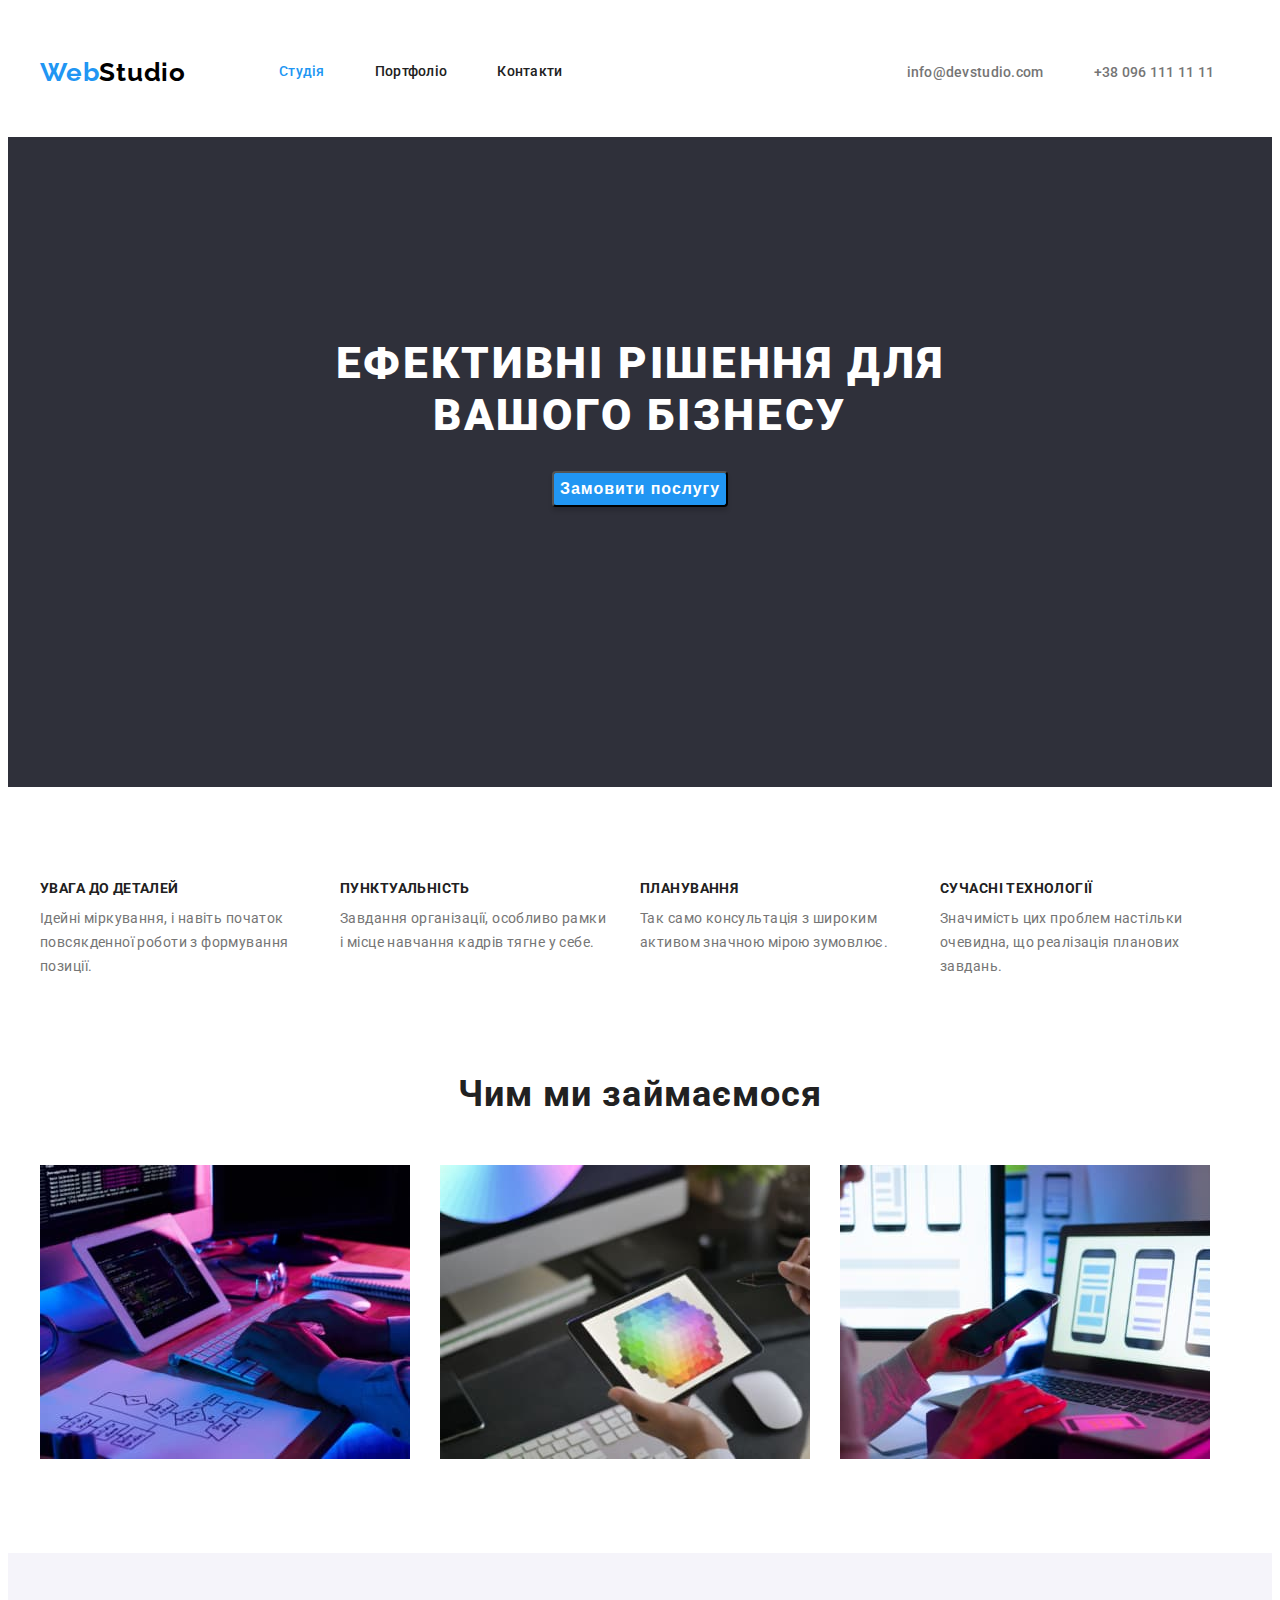
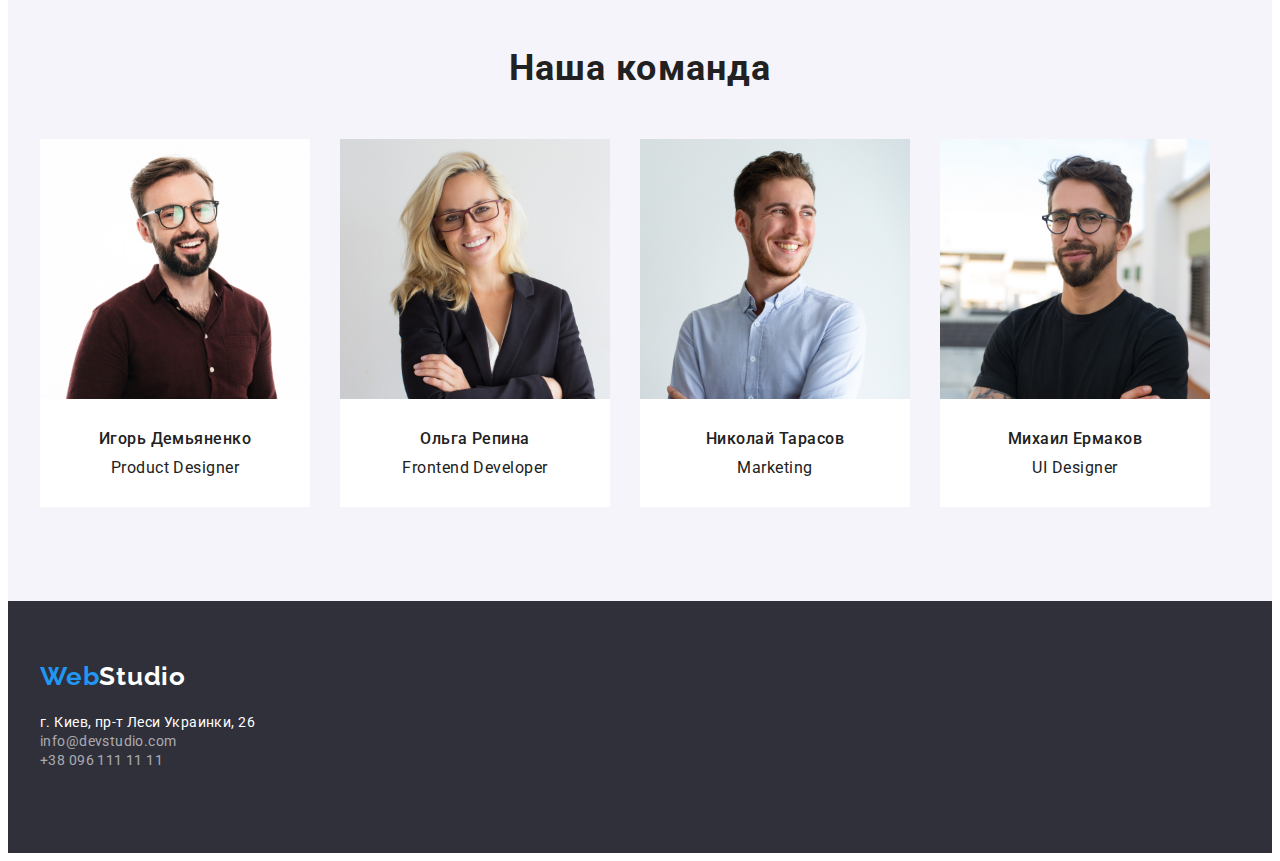
==== commit 0a5853f3: "add mini" ====
--- a/index.html
+++ b/index.html
@@ -33,7 +33,7 @@
             <li><a href="" class="header-item link">Контакти</a></li>
           </ul>
         </nav>
-        <ul class="header-list header-list list">
+        <ul class="header-list list">
           <li>
             <a lang="en" href="mailto:info@devstudio.com" class="header-mail link"
               >info@devstudio.com</a
@@ -154,7 +154,7 @@
         >
         <address class="footer-addres">
           <span class="footer-addres-city">г. Киев, пр-т Леси Украинки, 26</span>
-          <ul>
+          <ul class="list">
             <li>
               <a
                 lang="en"
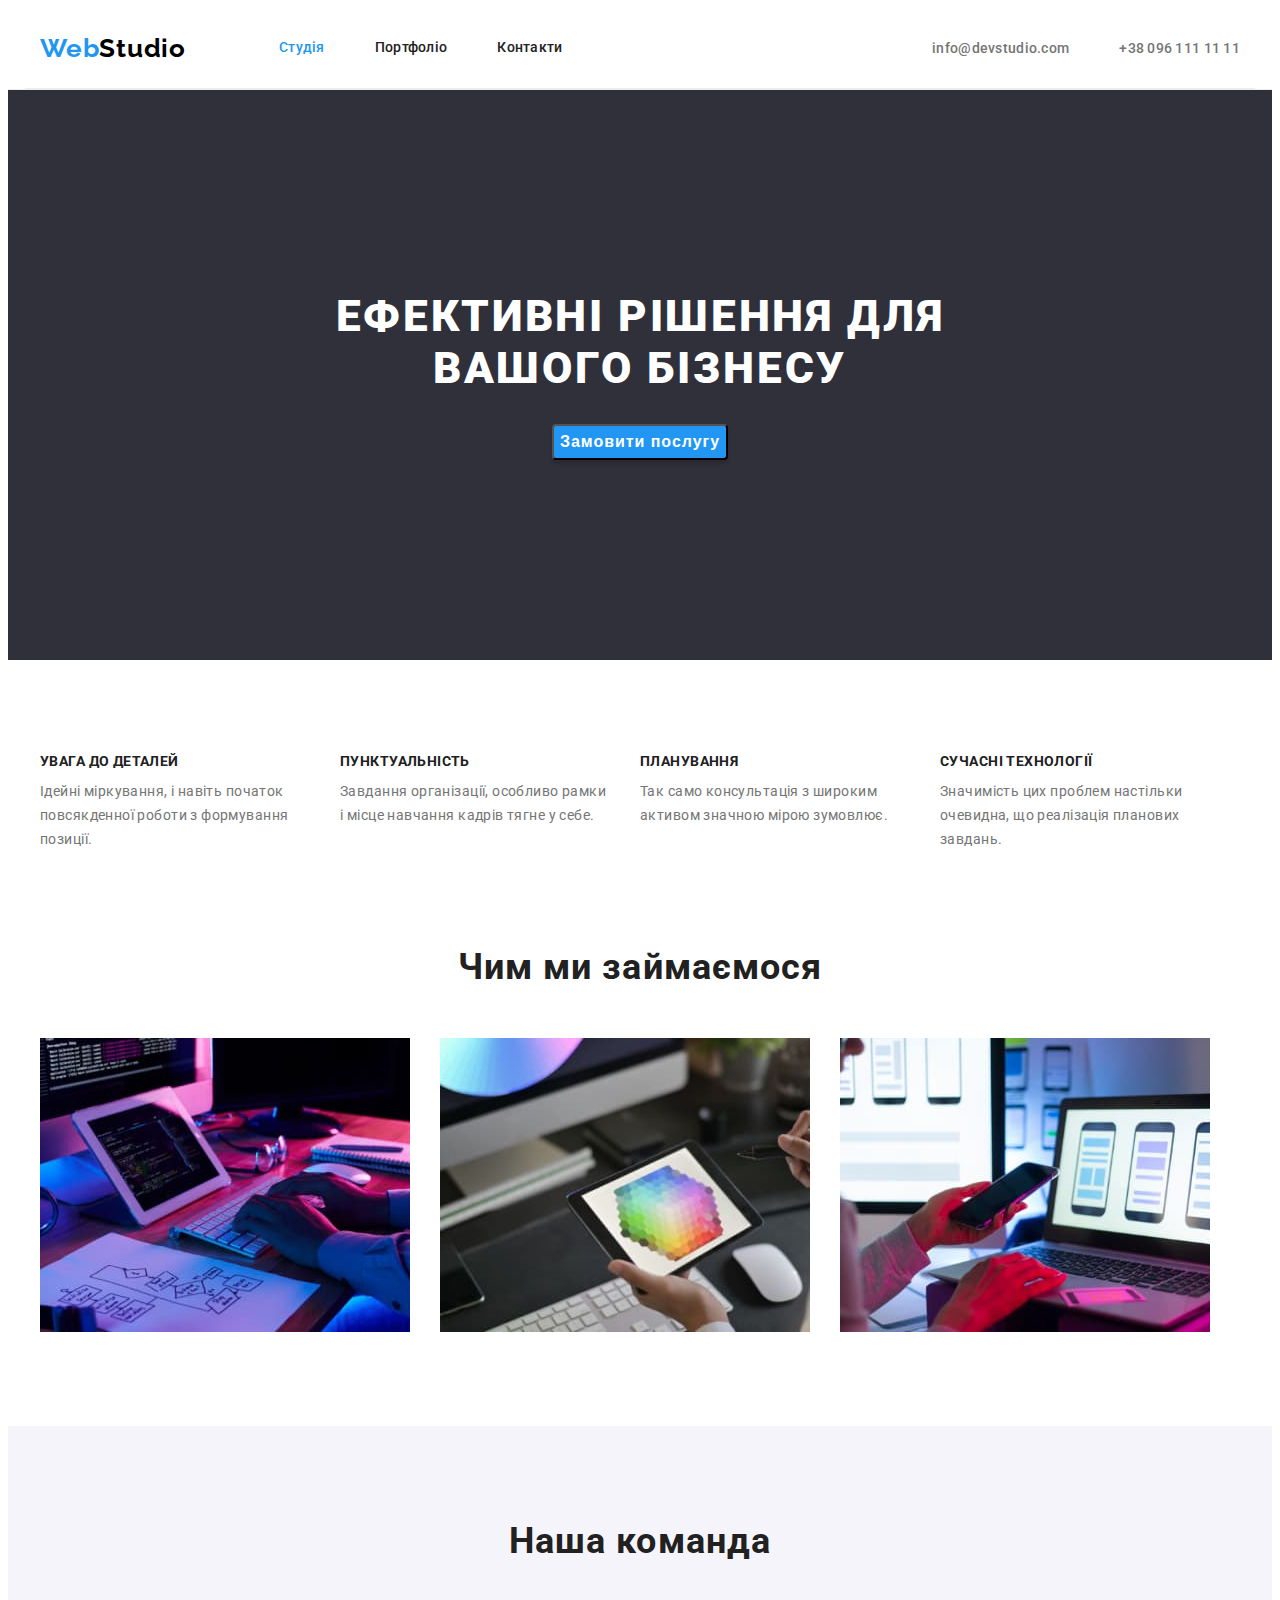
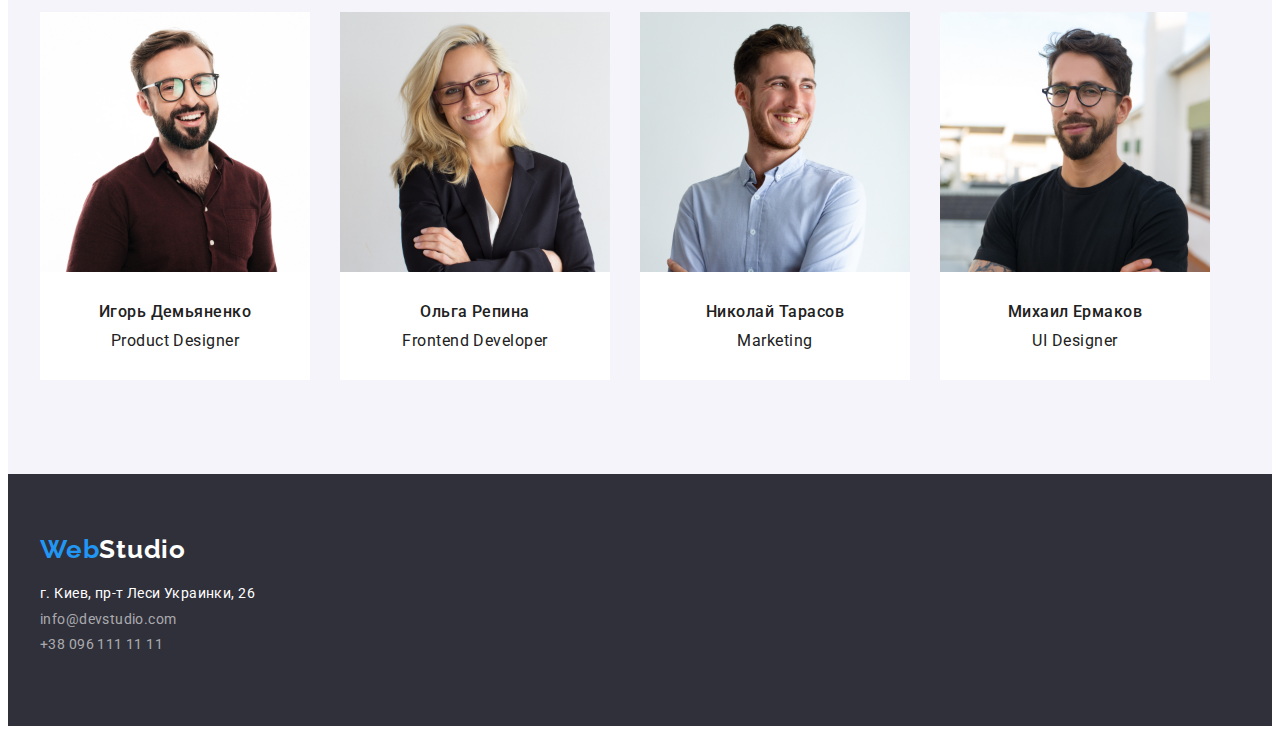
==== commit 9d0f7a97: "виправлення" ====
--- a/index.html
+++ b/index.html
@@ -114,8 +114,7 @@
                   <p class="team-item-after-title">Product Designer</p>
                 </div>
               </li>
-            </ul>
-            <ul class="team-list list">
+
               <li class="team-item">
                 <img src="./images/olga.jpg" alt="фото Ольга Репина" width="270" height="260" />
                 <div class="team-name">
@@ -123,8 +122,7 @@
                   <p class="team-item-after-title">Frontend Developer</p>
                 </div>
               </li>
-            </ul>
-            <ul class="team-list list">
+
               <li class="team-item">
                 <img src="./images/koly.jpg" alt="фото Николай Тарасов" width="270" height="260" />
                 <div class="team-name">
@@ -132,8 +130,7 @@
                   <p class="team-item-after-title">Marketing</p>
                 </div>
               </li>
-            </ul>
-            <ul class="team-list list">
+
               <li class="team-item">
                 <img src="./images/misha.jpg" alt="фото Михаил Ермаков" width="270" height="260" />
                 <div class="team-name">
@@ -152,10 +149,10 @@
         <a lang="en" href="" class="footer-logo link logo-base"
           ><span class="logo-web">Web</span><span class="logo-Stu-footer">Studio</span></a
         >
-        <address class="footer-addres">
-          <span class="footer-addres-city">г. Киев, пр-т Леси Украинки, 26</span>
+        <address class="footer-addres list">
+          <p>г. Киев, пр-т Леси Украинки, 26</p>
           <ul class="list">
-            <li>
+            <li class="footer-addres-list">
               <a
                 lang="en"
                 href="mailto:info@devstudio.com"
@@ -163,7 +160,7 @@
                 >info@devstudio.com</a
               >
             </li>
-            <li>
+            <li class="footer-addres-list">
               <a lang="en" href="telto:+380961111111" class="footer-addres-contact link"
                 >+38 096 111 11 11</a
               >
--- a/css/styles.css
+++ b/css/styles.css
@@ -54,12 +54,12 @@
 /* -----------HEADER------------- */
 
 .header {
+  border-bottom: 1px solid #ececec;
+}
+
+header .container {
   background-color: var(--main-color-white);
-  padding-top: 24px;
-  padding-bottom: 25px;
-}
-
-header .container {
+  border-bottom: 1px solid #ececec;
   display: flex;
   align-items: center;
 }
@@ -92,6 +92,7 @@
 .header-list {
   display: flex;
   column-gap: 50px;
+  margin-left: auto;
 }
 
 .header-item {
@@ -123,7 +124,6 @@
   line-height: 1.14;
   letter-spacing: 0.02em;
   color: var(--main-color-grey);
-  margin-left: 344px;
 }
 
 .header-tel {
@@ -144,7 +144,7 @@
 /* -----------HERO------------- */
 .hero {
   background-color: #2f303a;
-  padding: 200px 0 280px;
+  padding: 200px 0;
 }
 
 .hero-title {
@@ -220,7 +220,7 @@
   line-height: 1.17;
   text-align: center;
   letter-spacing: 0.03em;
-  padding-bottom: 50px;
+  margin-bottom: 50px;
 }
 
 .referral-list {
@@ -247,7 +247,7 @@
   margin-bottom: 50px;
 }
 
-.team-block {
+.team-list {
   display: flex;
   column-gap: 30px;
 }
@@ -262,7 +262,7 @@
   line-height: 1.19;
   text-align: center;
   letter-spacing: 0.03em;
-  padding-bottom: 10px;
+  margin-bottom: 10px;
 }
 
 .team-item-after-title {
@@ -289,28 +289,26 @@
 }
 
 .footer-addres {
+  font-size: 14px;
+  line-height: 1.17;
+  letter-spacing: 0.03em;
+  color: var(--main-color-white);
+
   display: block;
   font-style: normal;
   width: 231px;
   height: 81px;
 }
 
-.footer-addres-city {
+.footer-addres-contact {
   font-size: 14px;
   line-height: 1.17;
   letter-spacing: 0.03em;
-  color: var(--main-color-white);
-}
-
-.footer-addres-contact {
-  font-size: 14px;
-  line-height: 1.17;
-  letter-spacing: 0.03em;
   color: rgba(255, 255, 255, 0.6);
 }
 
-.footer-mail {
-  margin-bottom: 9px;
+.footer-addres-list {
+  margin-top: 9px;
 }
 
 .footer-addres-contact:hover,
@@ -339,13 +337,12 @@
   display: flex;
   column-gap: 8px;
   justify-content: center;
-  width: 575px;
-  margin-bottom: 34px;
+  margin-bottom: 50px;
 }
 
 .portfolio-btn {
   width: 575px;
-  margin: 0 auto;
+  margin: auto;
 }
 
 .portfolio-list-btn:hover,
@@ -354,9 +351,6 @@
   color: var(--main-color-white);
 }
 
-.container-list {
-}
-
 .portfolio-list-pic {
   display: flex;
   flex-wrap: wrap;
@@ -366,17 +360,15 @@
 
 .portfolio-list-block {
   background: #ffffff;
+}
+
+.container-title {
+  padding: 24px 20px;
   border-left: 1px solid #eeeeee;
   border-right: 1px solid #eeeeee;
   border-bottom: 1px solid #eeeeee;
 }
 
-.container-title {
-  padding: 24px 20px;
-}
-
-.portfolio-pre-title {
-}
 
 .portfolio-list-title {
   font-weight: 700;
